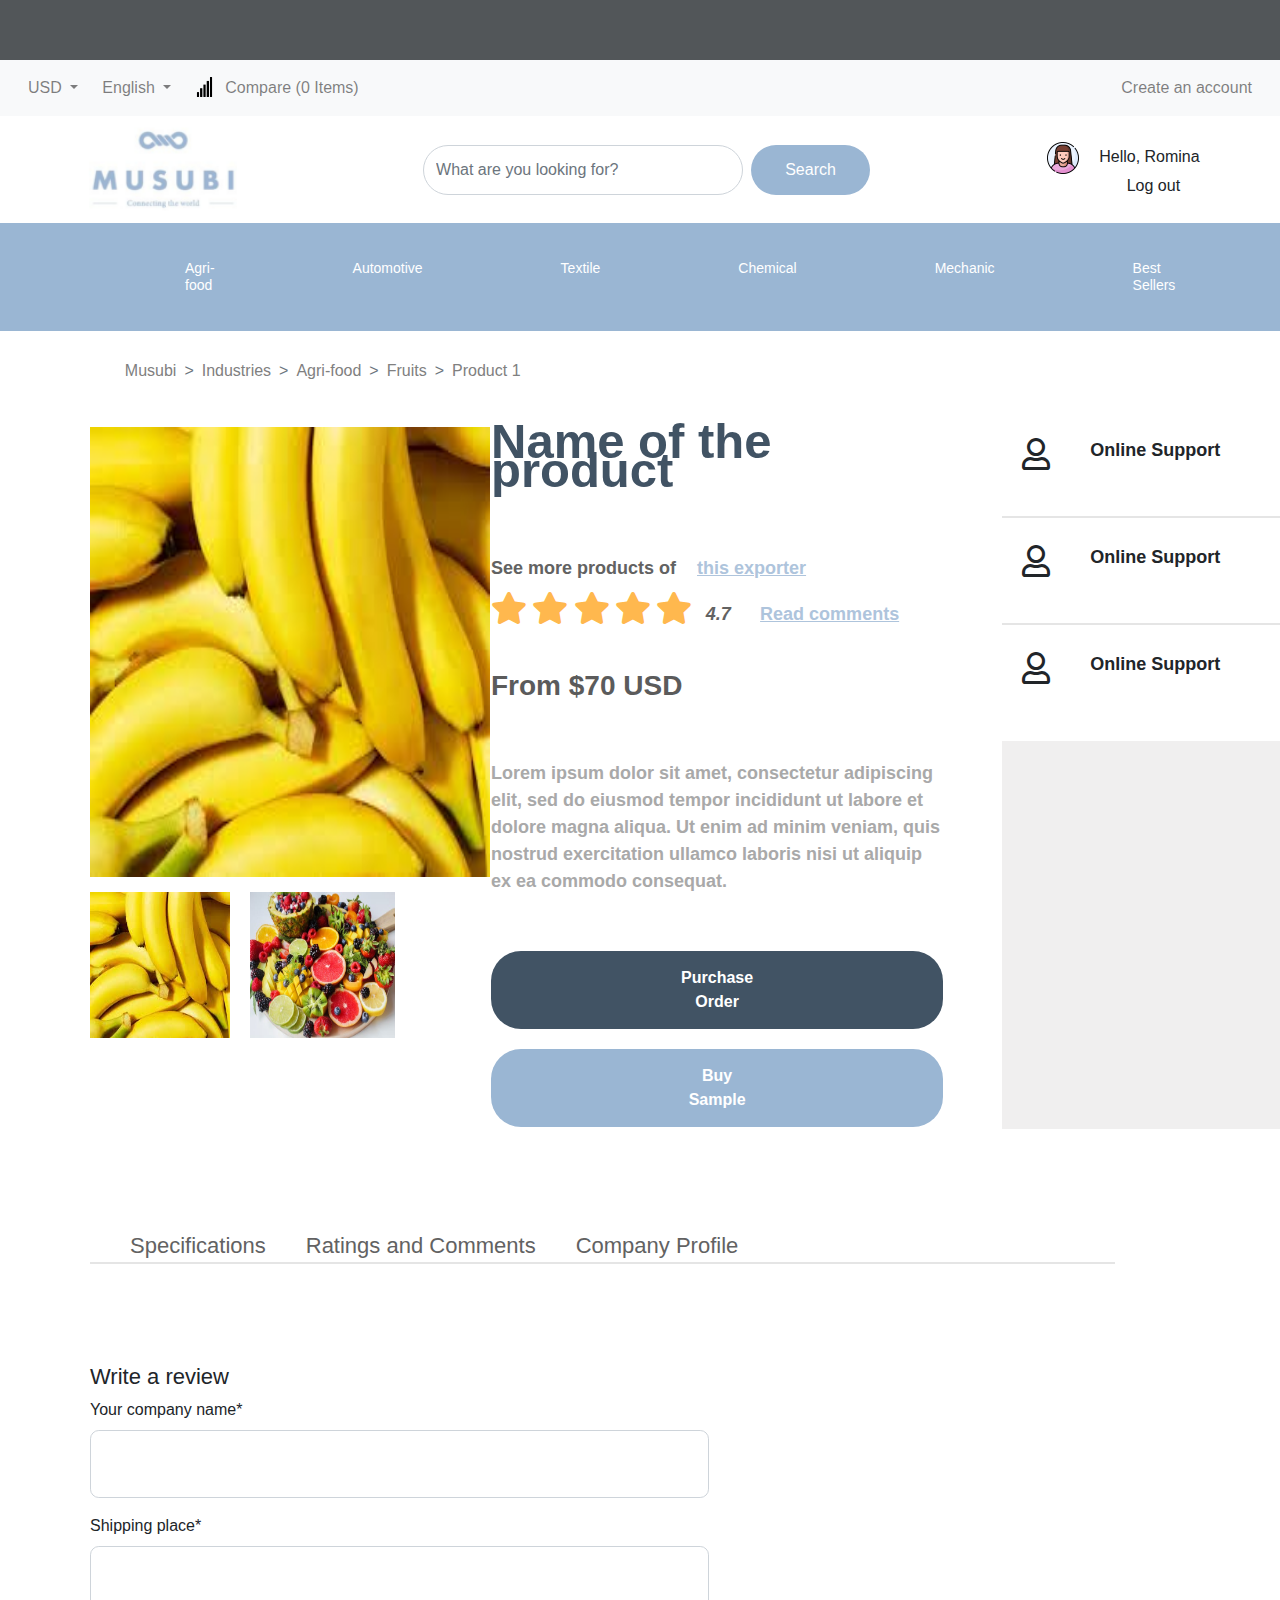
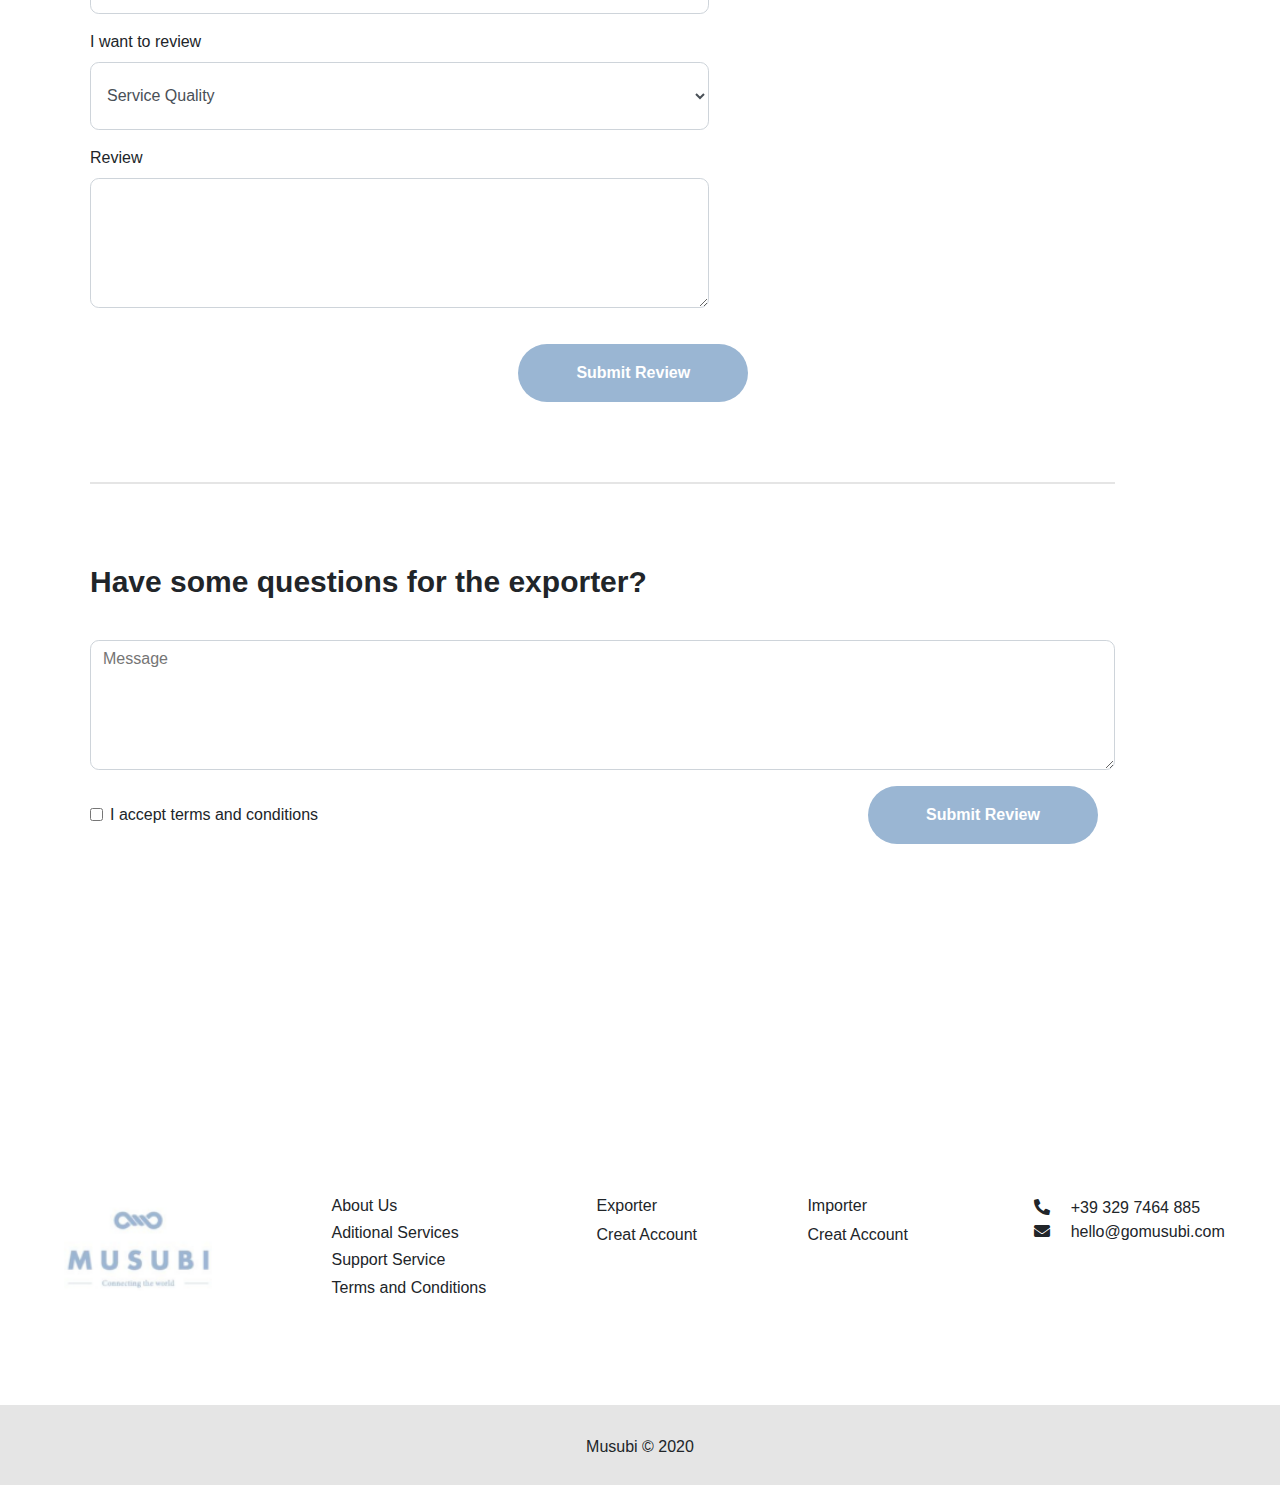
==== product.html @ c8e229cc "first" ====
<!DOCTYPE html>
<html lang="en">

<head>
    <meta charset="UTF-8">
    <meta name="viewport" content="width=device-width, initial-scale=1.0">
    <title>Document</title>
    <!-- Font awesome CDN -->
    <link rel="stylesheet" href="https://use.fontawesome.com/releases/v5.15.1/css/all.css"
        integrity="sha384-vp86vTRFVJgpjF9jiIGPEEqYqlDwgyBgEF109VFjmqGmIY/Y4HV4d3Gp2irVfcrp" crossorigin="anonymous">

    <!-- CSS only -->
    <link rel="stylesheet" href="https://stackpath.bootstrapcdn.com/bootstrap/4.5.2/css/bootstrap.min.css"
        integrity="sha384-JcKb8q3iqJ61gNV9KGb8thSsNjpSL0n8PARn9HuZOnIxN0hoP+VmmDGMN5t9UJ0Z" crossorigin="anonymous">
    <link rel="stylesheet" href="https://cdnjs.cloudflare.com/ajax/libs/font-awesome/5.11.2/css/all.min.css">
    <link rel="stylesheet" href="styleP.css">
</head>

<body>
    <!-- header starts -->
    <header>
        <div class="top"></div>
        <nav class="topbar-2 navbar navbar-expand-lg navbar-light bg-light ">
            <ul class="tobar-2-nav navbar-nav mr-auto">
                <li class="nav-item dropdown">
                    <a class="nav-link dropdown-toggle " href="#" id="navbarDropdown" role="button"
                        data-toggle="dropdown" aria-haspopup="true" aria-expanded="false">
                        USD
                    </a>
                    <div class="dropdown-menu" aria-labelledby="navbarDropdown">
                        <a class="dropdown-item" href="#">Action</a>
                        <a class="dropdown-item" href="#">Another action</a>
                        <div class="dropdown-divider"></div>
                        <a class="dropdown-item" href="#">Something else here</a>
                    </div>
                </li>

                <li class="nav-item dropdown">
                    <a class="nav-link dropdown-toggle" href="#" id="navbarDropdown" role="button"
                        data-toggle="dropdown" aria-haspopup="true" aria-expanded="false">
                        English
                    </a>
                    <div class="dropdown-menu" aria-labelledby="navbarDropdown">
                        <a class="dropdown-item" href="#">Action</a>
                        <a class="dropdown-item" href="#">Another action</a>
                        <div class="dropdown-divider"></div>
                        <a class="dropdown-item" href="#">Something else here</a>
                    </div>
                </li>
                <li class="nav-item bar-ty">
                    <div>
                        <img src="icons/bar-chart.png" class="bar-chart-icon" alt="">
                    </div>
                    <div>
                        <a class="nav-link cmp-link" href="#">Compare (0 Items)</a>
                    </div>
                </li>
            </ul>
            <div class="nav-account-link">

                <ul class="navbar-nav">
                    <li class="nav-item">
                        <a class="nav-link " href="#">Create an account</a>
                    </li>
                </ul>

            </div>
        </nav>

        <section class="section-topbar-3">
            <div class="brand-logo">
                <img src="images/logo1.PNG" alt="">
            </div>
            <div>
                <nav class="navbar navbar-light ">
                    <form class="form-inline">
                        <input class="form-control mr-sm-2 rounded-pill search-input" type="search"
                            placeholder="What are you looking for?" aria-label="Search">
                        <button class=" rounded-pill search-btn" type="submit">Search</button>
                    </form>
                </nav>
            </div>
            <div class="user-profile">
                <img class="profile-img" src="images/profile.png" alt="">
                <span class="hello-span">Hello, Romina</span>
                <br>
                <span class="log-out-span">Log out</span>
            </div>
        </section>


        <div class="container-fluid topbar-4 text-white font-weight-bolder ">

            <nav class="navbar navbar-light navbar-expand-lg ">
                <button class="navbar-toggler" type="button" data-toggle="collapse"
                    data-target="#navbarSupportedContent" aria-controls="navbarSupportedContent" aria-expanded="false"
                    aria-label="Toggle navigation">
                    <span class="navbar-toggler-icon"></span>
                </button>

                <div class="collapse navbar-collapse" id="navbarSupportedContent">
                    <ul class="navbar-nav m-auto topbar-4-pd">
                        <li class="nav-item">
                            <h1 class="nav-link">Agri-food </h1>
                        </li>
                        <li class="nav-item">
                            <h1 class="nav-link">Automotive </h1>
                        </li>
                        <li class="nav-item">
                            <h1 class="nav-link">Textile </h1>
                        </li>
                        <li class="nav-item">
                            <h1 class="nav-link">Chemical </h1>
                        </li>
                        <li class="nav-item">
                            <h1 class="nav-link">Mechanic </h1>
                        </li>
                        <li class="nav-item">
                            <h1 class="nav-link">Best Sellers </h1>
                        </li>
                    </ul>
                </div>
            </nav>

        </div>
    </header>


    <section class="breadcrumbs-data">
        <nav aria-label="breadcrumb">
            <ol class="breadcrumb">
                <li class="breadcrumb-item"><a href="#">Musubi</a></li>
                <li class="breadcrumb-item"><a href="#">Industries</a></li>
                <li class="breadcrumb-item"><a href="#">Agri-food</a></li>
                <li class="breadcrumb-item"><a href="#">Fruits</a></li>
                <li class="breadcrumb-item"><a href="#">Product 1</a></li>

                <!-- <li class="breadcrumb-item active" aria-current="page"> Product 1</li> -->
            </ol>
        </nav>
    </section>

    <section class="product-data">
        <div class="product-img-box">
            <div class="product-img">
                <img src="images/fruits-banana.jpg" alt="">
            </div>
            <div class="product-img-list">
                <div id="product-img-1">
                    <img src="images/fruits-banana.jpg" alt="">
                </div>
                <div id="product-img-2">
                    <img src="images/fruits-pic.jpeg" alt="">
                </div>
            </div>
        </div>
        <div class="product-details">
            <div class="prd-details-heading">
                <h1>Name of the product</h1>
            </div>
            <div class="prd-details-para-1">
                <p>See more products of <span>this exporter</span></p>
            </div>
            <div class="stars-icons">
                <i class="fas fa-star"></i>
                <i class="fas fa-star"></i>
                <i class="fas fa-star"></i>
                <i class="fas fa-star"></i>
                <i class="fas fa-star fa-star-light"></i>
                <span class="ml-2 star-num">4.7</span>
                <span class="ml-4 read-cmnts-txt">Read comments</span>
            </div>
            <div class="prd-details-heading-2">
                <div>
                    <h1>From $70 USD
                    </h1>
                </div>
                <div class="prd-details-para-2">
                    <p>Lorem ipsum dolor sit amet, consectetur adipiscing elit, sed do
                        eiusmod tempor incididunt ut labore et dolore magna aliqua.
                        Ut enim ad minim veniam, quis nostrud exercitation ullamco
                        laboris nisi ut aliquip ex ea commodo consequat.</p>
                </div>
            </div>
            <div class="prd-details-button">
                <button class="prd-button-1">Purchase Order</button>
                <button class="prd-button-2">Buy Sample</button>
            </div>
        </div>
        <div class="prodouct-contact">
            <div class="pd-contact-items">
                <div>
                    <i class="far fa-user"></i>
                </div>
                <div>
                    <h1>Online Support
                    </h1>
                </div>

            </div>
            <hr>

            <div class="pd-contact-items">
                <div>
                    <i class="far fa-user"></i>
                </div>
                <div>
                    <h1>Online Support
                    </h1>
                </div>

            </div>
            <hr>

            <div class="pd-contact-items">
                <div>
                    <i class="far fa-user"></i>
                </div>
                <div>
                    <h1>Online Support
                    </h1>
                </div>
            </div>
            <div class="blank-div">

            </div>
        </div>
    </section>

    <section class="product-info-section">

        <p class="pd-info-items">
            <a class="btn-rating" data-toggle="collapse" href="#multiCollapseExample2" role="button"
                aria-expanded="false" aria-controls="multiCollapseExample1">Specifications</a>
            <a class="btn-rating" data-toggle="collapse" href="#multiCollapseExample1" role="button"
                aria-expanded="false" aria-controls="multiCollapseExample1">Ratings and Comments</a>
            <a class="btn-rating" data-toggle="collapse" href="#multiCollapseExample3" role="button"
                aria-expanded="false" aria-controls="multiCollapseExample3">Company Profile</a>
            <hr>
        </p>

        <div class="collapse multi-collapse" id="multiCollapseExample1">

            <div class="card card-body ratings-card">
                <div class="pd-info-data">
                    <div class="pd-info-box-1">
                        <div class="rating-div-items">
                            <p>4.7</p>
                            <div class="stars-icons-pd">
                                <i class="fas fa-star"></i>
                                <i class="fas fa-star"></i>
                                <i class="fas fa-star"></i>
                                <i class="fas fa-star"></i>
                                <i class="fas fa-star fa-star-light"></i>
                            </div>
                            <span>254 Ratings</span>
                        </div>
                        <div class="pd-info-progress">
                            <div class="progress-card">
                                <div class="pg-1 pr-4">
                                    <span>5</span>
                                </div>
                                <div class="progress">
                                    <div class="progress-bar" role="progressbar" style="width: 90%" aria-valuenow="25"
                                        aria-valuemin="0" aria-valuemax="100"></div>
                                </div>
                                <div class="pg-1 pl-4">
                                    <span>90%</span>
                                </div>
                            </div>
                            <div class="progress-card">
                                <div class="pg-1 pr-4">
                                    <span>4</span>
                                </div>
                                <div class="progress">
                                    <div class="progress-bar" role="progressbar" style="width: 8%" aria-valuenow="25"
                                        aria-valuemin="0" aria-valuemax="100"></div>
                                </div>
                                <div class="pg-1 pl-4">
                                    <span>8%</span>
                                </div>
                            </div>
                            <div class="progress-card">
                                <div class="pg-1 pr-4">
                                    <span>3</span>
                                </div>
                                <div class="progress">
                                    <div class="progress-bar" role="progressbar" style="width: 1%" aria-valuenow="25"
                                        aria-valuemin="0" aria-valuemax="100"></div>
                                </div>
                                <div class="pg-1 pl-4">
                                    <span>1%</span>
                                </div>
                            </div>
                            <div class="progress-card">
                                <div class="pg-1 pr-4">
                                    <span>2</span>
                                </div>
                                <div class="progress">
                                    <div class="progress-bar" role="progressbar" style="width:0%" aria-valuenow="25"
                                        aria-valuemin="0" aria-valuemax="100"></div>
                                </div>
                                <div class="pg-1 pl-4">
                                    <span>0%</span>
                                </div>
                            </div>

                            <div class="progress-card">
                                <div class="pg-1 pr-4">
                                    <span>1</span>
                                </div>
                                <div class="progress">
                                    <div class="progress-bar" role="progressbar" style="width: 1%" aria-valuenow="25"
                                        aria-valuemin="0" aria-valuemax="100"></div>
                                </div>
                                <div class="pg-1 pl-4">
                                    <span>1%</span>
                                </div>
                            </div>
                        </div>
                    </div>
                    <div class="pd-info-box-2">
                        <div class="pd-box2-main-items">

                            <hr>
                            <div class="pd-info-box-main">
                                <div class="pd-box2-1">
                                    <h6>Company Name</h6>

                                    <span>Shipping Place</span>
                                </div>
                                <div class="pd-box2-2">
                                    <div class="pd-box2-items">
                                        <div class="pd-star-icons">
                                            <img src="icons/stars.png" alt="">
                                        </div>
                                        <div class="pd-box2-date">
                                            <span>Date / Date / Date
                                            </span>
                                        </div>
                                    </div>
                                    <div class="pd-box2-para">
                                        <p>Lorem ipsum dolor sit amet, consectetur adipiscing elit, sed do eiusmod
                                            tempor
                                            incididunt ut labore et dolore magna aliqua.
                                            Ut enim ad minim veniam, quis nostrud exercitation ullamco laboris nisi ut
                                            aliquip ex ea commodo consequat.
                                        </p>
                                    </div>
                                </div>
                            </div>
                        </div>
                        <div class="pd-box2-main-items">

                            <hr>
                            <div class="pd-info-box-main">
                                <div class="pd-box2-1">
                                    <h6>Company Name</h6>

                                    <span>Shipping Place</span>
                                </div>
                                <div class="pd-box2-2">
                                    <div class="pd-box2-items">
                                        <div class="pd-star-icons">
                                            <img src="icons/stars.png" alt="">
                                        </div>
                                        <div class="pd-box2-date">
                                            <span>Date / Date / Date
                                            </span>
                                        </div>
                                    </div>
                                    <div class="pd-box2-para">
                                        <p>Lorem ipsum dolor sit amet, consectetur adipiscing elit, sed do eiusmod
                                            tempor
                                            incididunt ut labore et dolore magna aliqua.
                                            Ut enim ad minim veniam, quis nostrud exercitation ullamco laboris nisi ut
                                            aliquip ex ea commodo consequat.
                                        </p>
                                    </div>
                                </div>
                            </div>
                        </div>


                    </div>
                    <a class="comment-btn">More comments</a>
                </div>
            </div>
        </div>

    </section>

    <section class="review-section">
        <h6>Write a review
        </h6>
        <form>

            <div class="form-group">
                <label for="exampleFormControlInput1">Your company name*</label>
                <input type="email" class=" review-input" id="exampleFormControlInput1">
            </div>
            <div class="form-group">
                <label for="exampleFormControlInput1">Shipping place*</label>
                <input type="email" class=" review-input" id="exampleFormControlInput1">
            </div>
            <div class="form-group">
                <label for="exampleFormControlSelect1">I want to review</label>
                <select class=" review-input" id="exampleFormControlSelect1">
                    <option>Service Quality
                    </option>


                </select>
            </div>
            <div class="form-group ">
                <label for="exampleFormControlTextarea1">Review</label>
                <textarea class=" review-textarea" id="exampleFormControlTextarea1" rows="3"></textarea>
            </div>
        </form>

        <button class="review-btn ">Submit Review</button>

        <hr>
    </section>

    <section class="message-section">
        <div class="msg-heading">
            <h1>Have some questions for the exporter?
            </h1>
        </div>
        <div class="msg-txt-area">
            <form>
                <div class="form-group ">
                    <textarea class=" msg-textarea" id="exampleFormControlTextarea1" placeholder="Message"
                        rows="3"></textarea>
                </div>
            </form>
        </div>
        <div class="msg-accept-area">

            <div class="form-check">
                <input class="form-check-input" type="checkbox" value="" id="defaultCheck1">
                <label class="form-check-label" for="defaultCheck1">
                    I accept terms and conditions
                </label>
            </div>
            <div>
                <button class="msg-btn">Submit Review</button>
            </div>


        </div>
    </section>

    <footer>
        <div class="footer-main">
            <div class="brand-logo">
                <img src="images/logo1.PNG" alt="">
            </div>
            <div class="footer-details">
                <h6>About Us</h6>
                <h6>Aditional Services</h6>
                <h6>Support Service</h6>
                <h6>Terms and Conditions
                </h6>
            </div>
            <div class="ft-txt">
                <h6>Exporter</h6>
                <span>Creat Account
                </span>
            </div>
            <div class="ft-txt">
                <h6>Importer</h6>
                <span>Creat Account
                </span>
            </div>
            <div class="footer-contact">
                <div class="ft-contact-items">
                    <i class="fas fa-phone-alt"></i>
                    <span>+39 329 7464 885</span>
                </div>
                <div class="ft-contact-items">
                    <i class="fas fa-envelope"></i>
                    <span>hello@gomusubi.com</span>
                </div>
            </div>
        </div>
        <div class="footer-end">
            <h6>Musubi © 2020</h6>
        </div>
    </footer>

    <script src="https://code.jquery.com/jquery-3.5.1.slim.min.js"
        integrity="sha384-DfXdz2htPH0lsSSs5nCTpuj/zy4C+OGpamoFVy38MVBnE+IbbVYUew+OrCXaRkfj" crossorigin="anonymous">
    </script>
    <script src="https://cdn.jsdelivr.net/npm/popper.js@1.16.1/dist/umd/popper.min.js"
        integrity="sha384-9/reFTGAW83EW2RDu2S0VKaIzap3H66lZH81PoYlFhbGU+6BZp6G7niu735Sk7lN" crossorigin="anonymous">
    </script>
    <script src="https://stackpath.bootstrapcdn.com/bootstrap/4.5.2/js/bootstrap.min.js"
        integrity="sha384-B4gt1jrGC7Jh4AgTPSdUtOBvfO8shuf57BaghqFfPlYxofvL8/KUEfYiJOMMV+rV" crossorigin="anonymous">
    </script>
</body>

<script src="main.js"></script>

</html>
---- styleP.css ----
* {
    margin: 0;
    padding: 0;
    box-sizing: border-box;
}

.top {
    background-color: rgb(82, 86, 89);
    width: 100%;
    height: 60px;
}

.navbar-toggler-icon {
    display: inline-block;
    width: 28px !important;
    height: 24px !important;
}

.topbar-2 {
    display: flex;
    justify-content: space-between;
}

.topbar-4-pd h1 {
    font-size: 15px;
}

.nav-item h1 {
    margin: 0 61px !important;
    font-size: 14px !important;
}

.bar-ty {
    display: flex;
}

.bar-ty a {
    margin-left: 0px;
}

.bar-chart-icon {
    width: 20px;
    height: 20px;
    padding-left: 2.2px !important;
    margin-top: 9px;
    margin-left: 10px;
}

.section-topbar-3 {
    display: flex;
    align-items: center;
    flex-wrap: wrap;
    justify-content: space-around;
}

.brand-logo img {
    width: 166px;
    height: 107px;
    object-fit: contain;
}

.search-input {
    width: 320px !important;
    height: 50px;
}

.log-out-span {
    margin-left: 80px;
}

.topbar-3 {
    padding-left: 50px;
    padding-right: 20px;
}

.topbar-4 {
    background-color: #9AB6D3;
    padding: 20px;
}

.form-inline {
    flex-flow: nowrap;
}

.search-btn {
    background-color: #9AB6D3;
    color: white;
    height: 50px;
    width: 119px;
    border: none;
}

.navbar-light {
    color: white !important;
}

.nav-item h1 {
    color: white !important;
}

.nav-link {
    margin: 0 50px;
}

.topbar-4-pd {
    padding: 1px 0px 1px 80px;
}

.topbar-4-pd h1 {
    font-size: 22px;
}

.breadcrumbs-data {
    width: 100%;
}

.breadcrumb {
    background-color: white;
    padding: 1.75rem 7.8rem;
    height: 80px;
}

.breadcrumb-item+.breadcrumb-item::before {
    content: ">"
}

.breadcrumb-item a {
    color: gray;
}

.product-data {
    display: flex;
    flex-wrap: wrap;
    margin-bottom: 100px;
    margin-left: 90px;
}

.product-img img {
    width: 400px;
    height: 450px;
}

.product-img-box {
    display: flex;
    flex-direction: column;
    width: 30%;
}

.product-img-list {
    display: flex;
    margin-top: 15px;
}

#product-img-1 img {
    height: 146px;
    width: 140px;
}

#product-img-2 img {
    height: 146px;
    width: 145px;
    margin-left: 20px;
}

.product-details {
    width: 35%;
}

.prd-details-para-1 p {
    color: #626262;
    font-size: 18px;
    font-weight: bold;
    margin-bottom: 10px;
}

.prd-details-para-1 span {
    text-decoration: underline;
    color: #AEC4DC;
}

.prd-details-heading h1 {
    color: #415364;
    font-size: 49px;
    font-weight: bold;
    line-height: 0.6;
    margin-bottom: 70px;
}

.stars-icons {
    font-size: 1.2rem !important;
    margin-bottom: 40px;
}

.stars-icons .read-cmnts-txt {
    font-size: 18px;
    font-weight: bold;
    text-decoration: underline;
    color: #AEC4DC;
}

.fa-star {
    color: #FFB84E;
    font-size: 2rem;
}

.star-num {
    color: #626262;
    font-size: 18px;
    font-style: italic;
    font-weight: bold;
}

.prd-details-heading-2 {
    display: flex;
    flex-direction: column;
}

.prd-details-heading-2 h1 {
    font-size: 28px;
    font-weight: bold;
    color: #5B5B5B;
    margin-bottom: 57px;
}

.prd-details-para-2 {
    margin-bottom: 40px;
}

.prd-details-para-2 p {
    color: #A9A9A9;
    font-size: 18px;
    font-weight: 600;
}

.prd-details-button {
    display: flex;
    flex-direction: column;
    flex-wrap: wrap;
}

.prd-button-1 {
    padding: 15px 190px;
    border-radius: 30px;
    background-color: #415364;
    color: white;
    border: none;
    font-weight: bold;
}

.prd-button-2 {
    padding: 15px 190px;
    border-radius: 30px;
    background-color: #9AB6D3;
    color: white;
    border: none;
    font-weight: bold;
    margin-top: 20px;
}

.prodouct-contact {
    width: 20%;
    display: flex;
    flex-direction: column;
    flex-wrap: wrap;
    margin-left: 59px;
}

.pd-contact-items {
    display: flex;
    align-items: center;
    padding-left: 20px;
    height: 57px;
}

.pd-contact-items .fa-user {
    font-size: 2rem;
}

.pd-contact-items h1 {
    font-size: 18px;
    font-weight: bold;
    padding-left: 40px;
}

hr {
    width: 290px;
    margin-top: 2rem;
    margin-bottom: 1rem;
    border-top: 2px solid rgba(0, 0, 0, .1);
}

.blank-div {
    width: 278px;
    height: 388px;
    background-color: #F0EFEF;
    margin-top: 43px;
}

.product-info-section {
    margin-left: 90px;
    margin-bottom: 100px;
}

.product-info-section hr {
    margin-top: -1rem;
    width: 1025px !important;
}

.pd-info-items {
    display: flex;
}

.pd-info-items a {
    margin-left: 40px;
    color: #626262;
}

.pd-info-items a:hover {
    font-weight: bold;
}

.btn-rating {
    border: none;
    font-size: 22px;
    transition: 0.2s;
}

.btn-rating:hover {
    border-bottom: 3px solid black;
    text-decoration: none;
}

.ratings-card {
    width: 100%;
    border: none;
    display: flex !important;
}

.pd-info-data {
    display: flex;
    flex-direction: column;
}

.rating-div-items {
    margin-top: 0px;
    width: 23%;
    font-weight: 600;
    font-size: 22px;
}

.rating-div-items p {
    font-size: 52px;
    font-weight: bold;
    font-style: italic;
}

.rating-div-items .stars-icons-pd {
    font-size: 22px;
    letter-spacing: 5px;
    margin-bottom: 1rem;
}

.pd-info-box-1 {
    display: flex;
}

.pd-info-progress {
    display: flex;
    flex-direction: column;
}

.progress {
    width: 600px;
}

.progress-card {
    display: flex;
    margin-top: 20px;
}

.pg-1 {
    line-height: 15px;
}

.pd-info-box-2 {
    margin-top: 40px;
}

.pd-info-box-2 hr {
    width: 1025px !important;
    margin-top: 40px;
}

.pd-info-box-main {
    display: flex;
    margin-top: 54px;
}

.pd-star-icons img {
    width: 90px;
}

.pd-box2-1 {
    width: 25%
}

.pd-box2-1 h6 {
    font-size: 22px;
    font-weight: bold;
}

.pd-box2-1 span {
    font-size: 14px;
    font-weight: bold;
}

.pd-box2-items {
    display: flex;
}

.pd-star-icons img {
    width: 119px;
    line-height: 1px;
}

.pd-box2-date {
    padding-left: 473px;
}

.pd-box2-date span {
    font-size: 14px;
    font-weight: bold;
}

.pd-box2-main-items {
    display: flex;
    flex-direction: column;
}

.pd-box2-2 {
    padding-left: 50px;
}

.pd-box2-para {
    margin-top: 60px;
}

.pd-box2-para p {
    width: 67%;
}

.comment-btn {
    padding-left: 36%;
    border: none;
    text-decoration: underline;
    color: #AEC4DC;
}

.comment-btn:hover {
    cursor: pointer;
    color: #AEC4DC;
}

.review-section {
    margin-left: 90px;
}

.review-section h6 {
    font-size: 22px;
}

.review-input {
    display: block;
    width: 52% !important;
    height: 68px !important;
    padding: 0.375rem .75rem;
    font-size: 1rem;
    font-weight: 400;
    line-height: 1.5;
    color: #495057;
    background-color: #fff;
    background-clip: padding-box;
    border: 1px solid #ced4da;
    border-radius: 0.55rem;
}

.review-textarea {
    display: block;
    width: 52% !important;
    height: 130px !important;
    padding: 0.375rem .75rem;
    font-size: 1rem;
    font-weight: 400;
    line-height: 1.5;
    color: #495057;
    background-color: #fff;
    background-clip: padding-box;
    border: 1px solid #ced4da;
    border-radius: 0.55rem;
    outline: none !important;
}

.review-btn {
    padding: 17px 58px;
    border-radius: 30px;
    background-color: #9AB6D3;
    color: white;
    border: none;
    font-weight: bold;
    margin-top: 20px;
    margin-left: 36%;
}

.review-section hr {
    width: 1025px !important;
    margin-top: 80px;
}

.message-section {
    display: flex;
    flex-direction: column;
    margin-left: 90px;
    margin-top: 80px;
}

.msg-heading h1 {
    font-size: 30px;
    font-weight: bold;
    margin-bottom: 40px;
}

.msg-accept-area {
    display: flex;
    align-items: center;
    flex-wrap: wrap;
}

.msg-textarea {
    display: block;
    width: 1025px;
    height: 130px !important;
    padding: 0.375rem .75rem;
    font-size: 1rem;
    font-weight: 400;
    line-height: 1.5;
    color: #495057;
    background-color: #fff;
    background-clip: padding-box;
    border: 1px solid #ced4da;
    border-radius: 0.55rem;
    outline: none !important;
}

.msg-btn {
    padding: 17px 58px;
    border-radius: 30px;
    background-color: #9AB6D3;
    color: white;
    border: none;
    font-weight: bold;
    margin-left: 550px;
}

footer {
    margin-top: 22rem;
}

.footer-main {
    display: flex;
    justify-content: space-around;
}

.footer-details h6 {
    flex-direction: column;
}

.ft-txt span {
    flex-direction: column;
    margin-left: 0;
}

.footer-contact {
    display: flex;
    flex-direction: column;
}

.footer-contact i, span {
    margin-left: 16px;
}

.footer-end {
    margin-top: 100px;
    background-color: #E5E5E5;
    width: 100%;
    height: 80px;
}

.footer-end h6 {
    text-align: center;
    padding-top: 32px;
}

@media (max-width: 1366px) {
    .nav-link {
        margin: 0 4px !important;
    }
    .topbar-4-pd h1 {
        font-size: 30px;
    }
    .product-details {
        width: 38%;
        margin-left: 44px;
    }
    .prd-button-1 {
        padding: 15px 181px;
    }
}

@media (max-width:1200px) {
    .nav-item h1 {
        margin: 0 48px !important;
        font-size: 14px !important;
    }
}

@media (max-width: 1024px) {
    .navbar-light .navbar-nav .nav-link {
        color: rgba(0, 0, 0, .5);
        margin: 0 15px;
    }
    .product-details {
        width: 34%;
        margin-left: 1px;
    }
    .blank-div {
        width: 278px;
        height: 388px;
        background-color: #F0EFEF;
        margin-top: 43px;
        margin-left: 10px;
    }
    .nav-item h1{
        margin: 0 35px !important;
        font-size: 14px !important;
    }
    .brand-logo img {
        margin-left: -33px;
    }
    .tobar-2-nav {
        flex-direction: row;
    }
    .bar-chart-icon {
        margin-right: 5px;
    }
    .topbar-4-pd {
        padding: 0px 0px 1px 0px;
    }
    .topbar-4-pd h1 {
        font-size: 14px;
    }
    .topbar-4-pd .nav-link {
        flex-direction: column;
        margin: 0;
        margin-left: 66px;
    }
    .product-img img {
        width: 259px;
        height: 411px;
    }
    .prd-details-heading h1 {
        font-size: 33px;
        line-height: 1;
        margin-bottom: 40px;
    }
    .prodouct-contact {
        width: 20%;
        display: flex;
        flex-direction: column;
        flex-wrap: wrap;
        margin-left: 23px;
    }
    #product-img-1 img {
        height: 103px;
        width: 119px;
    }
    #product-img-2 img {
        height: 103px;
        width: 119px;
    }
    .prd-details-para-2 p {
        margin-top: -31px !important;
    }
    .prd-details-button {
        margin-top: -28px;
    }
    .prd-button-1 {
        padding: 0;
        border-radius: 30px;
        background-color: #415364;
        color: white;
        border: none;
        font-weight: bold;
        width: 340px;
        height: 62px;
    }
    .prd-button-2 {
        padding: 0;
        border-radius: 30px;
        background-color: #9AB6D3;
        color: white;
        border: none;
        font-weight: bold;
        margin-top: 20px;
        width: 340px;
        height: 62px;
    }
    .product-info-section hr {
        margin-top: 1rem;
        width: 903px !important;
    }
    .review-section hr {
        width: 903px !important;
        margin-top: 80px;
    }
    .msg-textarea {
        display: block;
        width: 903px;
        height: 130px !important;
    }
}

@media (max-width: 768px) {
    .navbar-light .navbar-nav .nav-link {
        color: rgba(0, 0, 0, .5);
        margin: 0 9px;
    }
    .brand-logo img {
        margin-left: -13px;
    }
    .brand-logo img {
        width: 102px;
        height: 107px;
        object-fit: contain
    }
    .product-data {
        flex-direction: column;
    }
    .prd-details-heading h1 {
        margin-top: 30px;
        font-size: 24px;
        line-height: 1;
        margin-bottom: 25px;
    }
    .nav-item h1{
        margin: 0 320px !important;
        font-size: 14px !important;
    }
    .prd-details-para-1 p {
        font-size: 13px;
        margin-bottom: 10px;
    }
    .stars-icons {
        font-size: 2px !important;
        margin-bottom: 40px;
    }
    .stars-icons .read-cmnts-txt {
        font-size: 13px;
        margin-top: 20px;
    }
    .ml-4, .mx-4 {
        margin-left: 0 !important;
    }
    .prd-details-para-2 p {
        font-size: 14px;
    }
    .prd-button-1 {
        width: 270px;
        height: 60px;
    }
    .prd-button-2 {
        width: 270px;
        height: 60px;
    }
    .pd-contact-items h1 {
        font-size: 14px;
    }
    .pd-contact-items .fa-user {
        font-size: 1.4rem;
    }
    .prodouct-contact {
        margin-top: 22px;
    }
    .product-info-section hr {
        margin-top: -17px !important;
        width: 633px !important;
    }
    .blank-div {
        width: 264px;
        height: 317px;
        background-color: #F0EFEF;
        margin-top: 43px;
    }
    .btn-rating {
        border: none;
        font-size: 14px;
        transition: 0.2s;
    }
    .product-info-section hr {
        margin-top: 1rem;
        width: 633px !important;
    }
    .progress {
        width: 298px;
    }
    .fa-star {
        color: #FFB84E;
        font-size: 13px;
    }
    .rating-div-items p {
        font-size: 39px;
    }
    .pd-box2-date {
        padding-left: 211px;
    }
    .footer-contact i, span {
        margin-left: 0px;
    }
    .review-section hr {
        width: 633px !important;
    }
    .msg-textarea {
        width: 638px;
    }
    .msg-heading h1 {
        font-size: 24px;
    }
    .msg-btn {
        padding: 17px 41px;
        border-radius: 30px;
        background-color: #9AB6D3;
        color: white;
        border: none;
        font-weight: bold;
        margin-left: 202px;
    }
}

@media (max-width: 576px) {
    .tobar-2-nav {
        flex-direction: row;
    }
    .navbar-light .navbar-nav .nav-link {
        color: rgba(0, 0, 0, .5);
        margin: 0 13px;
    }
    .nav-item h1{
        margin: 0 170px !important;
        font-size: 7px !important;
    }
    .brand-logo img {
        width: 95px;
        height: 85px;
        object-fit: contain;
        margin-left: 10px;
    }
    .search-input {
        width: 174px !important;
        height: 42px !important;
        font-size: 10px;
    }
    .search-btn {
        padding: 5px 19px !important;
        height: 42px;
        width: 81px;
    }
    .profile-img {
        width: 22px;
        height: 22px;
    }
    .topbar-2 {
        flex-wrap: nowrap;
        font-size: 10px;
    }
    .bar-chart-icon {
        margin-right: -2px !important;
        width: 19px;
        height: 12px;
    }
    .user-profile {
        /* margin-right: 20px; */
    }
    .hello-span {
        font-size: 12px;
    }
    .log-out-span {
        font-size: 12px;
        margin-left: 60px;
    }
    .breadcrumb {
        background-color: white;
        padding: 1.75rem 2.8rem;
        height: 80px;
    }
    .breadcrumb-item+.breadcrumb-item::before {
        display: inline-block;
        padding-right: 22px;
        color: #6c757d;
        content: ">";
    }
    .product-data {
        flex-direction: column;
    }
    .product-details {
        width: 100%;
    }
    .product-img img {
        width: 357px;
        height: 382px;
        object-fit: contain;
    }
    #product-img-1 img {
        height: 117px;
        width: 116px;
    }
    #product-img-2 img {
        height: 117px;
        width: 116px;
    }
    .prd-details-heading h1 {
        color: #415364;
        font-size: 30px;
        font-weight: bold;
        line-height: 1.2;
        margin-bottom: 70px;
        margin-top: 20px;
    }
    .prd-details-para-2 p {
        color: #A9A9A9;
        font-size: 18px;
        font-weight: 600;
        width: 84%;
    }
    .prd-button-1 {
        padding: 0;
        border-radius: 30px;
        background-color: #415364;
        color: white;
        border: none;
        font-weight: bold;
        width: 70%;
        height: 61px;
    }
    .prd-button-2 {
        padding: 0;
        border-radius: 30px;
        background-color: #9AB6D3;
        color: white;
        border: none;
        font-weight: bold;
        margin-top: 20px;
        width: 70%;
        height: 61px;
        margin-bottom: 30px;
    }
    .prodouct-contact {
        margin-left: 10px;
    }
    hr {
        margin-top: 1rem;
    }
    .blank-div {
        width: 263px;
        height: 291px;
    }
    .btn-rating {
        border: none;
        font-size: 14px;
        transition: 0.2s;
    }
    .product-info-section hr {
        margin-top: -1.1rem;
        width: 413px !important;
    }
    .pd-info-box-1 {
        display: flex;
        flex-direction: column;
    }
    .pd-box2-date {
        padding-left: 167px;
    }
    .pd-box2-date span {
        font-size: 14px;
        font-weight: bold;
        margin-left: -97px;
    }
    .rating-div-items .stars-icons-pd {
        display: flex;
    }
    .rating-div-items {
        margin-top: 0px;
        width: 23%;
        font-weight: 600;
        font-size: 22px;
        margin-bottom: 20px;
    }
    .footer-contact i, span {
        margin-left: 0px;
    }
    .pd-box2-para {
        margin-top: 23px;
        margin-bottom: 40px;
    }
    .pd-box2-para p {
        width: 55%;
    }
    .review-input {
        width: 86%;
    }
    .review-textarea {
        width: 86%;
    }
    .review-btn {
        margin-left: 0;
    }
    .review-section hr {
        width: 413px !important;
    }
    .msg-textarea {
        width: 95%;
    }
    .msg-btn {
        padding: 13px 17px;
        border-radius: 30px;
        background-color: #9AB6D3;
        color: white;
        border: none;
        font-weight: bold;
        margin-left: 274px;
    }
    .footer-details h6 {
        flex-direction: column;
        font-size: 11px;
    }
    .ft-txt h6 {
        font-size: 10px;
        font-weight: bold;
    }
    .footer-contact {
        display: flex;
        line-height: 1.3;
        flex-direction: column;
    }
    .footer-contact i, span {
        margin-left: 0px;
        font-size: 10px;
    }
}

@media (max-width: 360px) {
    .topbar-2 {
        font-size: 9px;
    }
    .tobar-2-nav {
        flex-direction: row;
    }
    .user-profile {
        display: flex;
    }
    .nav-item h1{
        margin: 0 130px !important;
        font-size: 8px !important;
    }
    .log-out-span {
        font-size: 12px;
        margin-left: 153px !important;
    }
    .topbar-4 {
        background-color: #9AB6D3;
        padding: 13px;
    }
    .navbar-light .navbar-nav .nav-link {
        color: rgba(0, 0, 0, .5);
        margin: 0 4px;
    }
    .brand-logo img {
        width: 87px;
        height: 84px;
        object-fit: contain;
        margin-left: 10px;
    }
    .search-input {
        width: 156px !important;
        height: 38px !important;
        font-size: 10px;
    }
    .search-btn {
        padding: 5px 19px !important;
        height: 38px;
        width: 78px;
        margin-left: 3px;
    }
    .profile-img {
        width: 22px;
        height: 22px;
    }
    .topbar-2 {
        flex-wrap: nowrap;
        font-size: 10px;
    }
    .bar-chart-icon {
        margin-right: -2px !important;
        width: 19px;
        height: 12px;
    }
    .user-profile {
        /* margin-right: 20px; */
    }
    .hello-span {
        font-size: 12px;
    }
    .log-out-span {
        font-size: 12px;
        margin-left: 60px;
    }
    .breadcrumb {
        background-color: white;
        padding: 1.75rem 2.8rem;
        height: 80px;
    }
    .breadcrumb-item+.breadcrumb-item::before {
        display: inline-block;
        padding-right: 22px;
        color: #6c757d;
        content: ">";
    }
    .product-data {
        flex-direction: column;
        margin-left: 46px;
    }
    .product-details {
        width: 100%;
    }
    .product-img img {
        width: 233px;
        height: 230px;
        object-fit: contain;
    }
    #product-img-1 img {
        height: 80px;
        width: 80px;
    }
    #product-img-2 img {
        height: 80px;
        width: 80px;
    }
    .prd-details-heading h1 {
        color: #415364;
        font-size: 26px;
        font-weight: bold;
        line-height: 1.2;
        margin-bottom: 22px;
        margin-top: 55px;
    }
    .prd-details-para-1 p {
        color: #626262;
        font-size: 14px;
        font-weight: bold;
        margin-left: -4px;
        margin-bottom: 10px;
    }
    .prd-details-para-1 span {
        text-decoration: underline;
        color: #AEC4DC;
        font-size: 18px;
    }
    .stars-icons {
        font-size: 20px !important;
        margin-bottom: 40px;
    }
    .stars-icons .read-cmnts-txt {
        font-size: 14px;
        font-weight: bold;
        text-decoration: underline;
        color: #AEC4DC;
    }
    .prd-button-1 {
        padding: 0;
        border-radius: 30px;
        background-color: #415364;
        color: white;
        border: none;
        font-weight: bold;
        width: 70%;
        height: 61px;
    }
    .prd-button-2 {
        padding: 0;
        border-radius: 30px;
        background-color: #9AB6D3;
        color: white;
        border: none;
        font-weight: bold;
        margin-top: 20px;
        width: 70%;
        height: 61px;
        margin-bottom: 30px;
    }
    .prodouct-contact {
        margin-left: 10px;
    }
    hr {
        width: 260 px;
        margin-top: 1rem;
    }
    .blank-div {
        width: 263px;
        height: 291px;
    }
    .btn-rating {
        border: none;
        font-size: 14px;
        transition: 0.2s;
    }
    .product-info-section {
        margin-left: 17px;
        margin-bottom: 37px;
    }
    .product-info-section hr {
        margin-top: -1.1rem;
        width: 318px !important;
    }
    .review-btn {
        padding: 15px 29px;
        border-radius: 30px;
        background-color: #9AB6D3;
        color: white;
        border: none;
        font-weight: bold;
        margin-top: 20px;
        margin-left: -1%;
    }
    .pd-info-items a {
        margin-left: 15px;
        color: #626262;
        font-size: 11px;
    }
    .pd-info-items a:hover {
        font-size: 10px;
    }
    .pd-info-box-1 {
        display: flex;
        flex-direction: column;
    }
    .pd-box2-1 h6 {
        font-size: 10px;
        font-weight: bold;
    }
    .pd-box2-1 span {
        font-size: 10px;
        font-weight: bold;
        margin-left: 0;
    }
    .pd-star-icons img {
        width: 80px;
        line-height: 1px;
    }
    .pd-box2-para {
        margin-top: 30px !important;
    }
    .pd-box2-para p {
        width: 55%;
        margin-top: 12px;
        font-size: 7px;
        margin-left: -1px;
    }
    .rating-div-items .stars-icons-pd {
        display: flex;
    }
    .rating-div-items {
        margin-top: 0px;
        width: 23%;
        font-weight: 600;
        font-size: 22px;
        margin-bottom: 20px;
    }
    .rating-div-items p {
        font-size: 24px;
        font-weight: bold;
        font-style: italic;
    }
    .pd-info-progress {
        display: flex;
        flex-direction: column;
        width: 263px;
    }
    .pd-box2-date {
        padding-left: 146px;
    }
    .pd-box2-date span {
        font-size: 10px;
        font-weight: bold;
        margin-left: -123px;
    }
    .product-info-section hr {
        margin-top: -1.1rem;
        width: 282px !important;
    }
    .fa-star {
        color: #FFB84E;
        font-size: 14px;
    }
    .footer-contact i, span {
        margin-left: 2px;
        font-size: 12px;
    }
    .pd-box2-para {
        margin-top: -49px;
        margin-bottom: 40px;
    }
    .pd-box2-para p {
        width: 55%;
    }
    .review-section {
        margin-left: 34px;
    }
    .review-input {
        display: block;
        width: 73% !important;
        height: 53px !important;
    }
    .review-textarea {
        width: 91% !important;
        height: 124px !important;
    }
    .review-section hr {
        width: 256px !important;
        margin-top: 55px;
    }
    .message-section {
        margin-left: 33px;
        margin-top: 55px;
    }
    .msg-heading h1 {
        font-size: 20px;
        font-weight: bold;
        margin-bottom: 40px;
    }
    .msg-textarea {
        width: 89%;
    }
    .msg-btn {
        padding: 13px 17px;
        border-radius: 30px;
        background-color: #9AB6D3;
        color: white;
        border: none;
        font-weight: bold;
        margin-top: 14px;
        margin-left: 60px;
    }
    footer {
        margin-top: 13rem;
    }
    .footer-details h6 {
        flex-direction: column;
        font-size: 10px;
        margin-left: 93px;
        padding-right: 15px;
    }
    .footer-main {
        display: flex;
        flex-wrap: wrap;
        justify-content: space-evenly;
    }
    .ft-txt h6 {
        font-size: 10px;
        font-weight: bold;
    }
    .footer-contact {
        display: flex;
        line-height: 1.3;
        flex-direction: column;
    }
    .footer-contact i, span {
        margin-left: 16px;
        font-size: 10px;
    }
}

@media (max-width: 344px) {
    .pd-box2-date {
        padding-left: 120px;
    }
    .pd-box2-date span {
        font-size: 10px;
        font-weight: bold;
        margin-left: -113px;
    }
}

@media (max-width: 320px) {
    .nav-link {
        color: rgba(0, 0, 0, .5);
        margin: 0 2px !important;
    }
    .bar-chart-icon {
        margin-right: 1px !important;
        width: 19px;
        height: 12px;
    }
    .pd-box2-date {
        padding-left: 109px;
    }
    .pd-box2-date span {
        font-size: 96px;
        font-weight: bold;
        margin-left: -113px;
    }
    .msg-btn {
        padding: 10px 7px !important;
        font-size: 13px;
        margin-left: 7px !important;
    }
}

@media (max-width: 332px) {
    .pd-contact-items {
        display: flex;
        align-items: center;
        padding-left: 0px;
        height: 57px;
    }
    .blank-div {
        width: 219px;
        height: 266px;
    }
    .prd-button-1 {
        padding: 0;
        border-radius: 30px;
        background-color: #415364;
        color: white;
        border: none;
        font-weight: bold;
        width: 63%;
        height: 54px;
    }
    .prd-button-2 {
        padding: 0;
        border-radius: 30px;
        background-color: #9AB6D3;
        color: white;
        border: none;
        font-weight: bold;
        width: 63%;
        height: 54px;
    }
    hr {
        width: 262px;
    }
    .product-info-section hr {
        margin-top: -1.1rem;
        width: 258px !important;
    }
    .msg-heading h1 {
        font-size: 21px;
        font-weight: bold;
        margin-bottom: 40px;
    }
    .pd-info-progress {
        display: flex;
        flex-direction: column;
        width: 247px;
    }
    .pd-box2-1 h6 {
        font-size: 9px;
        font-weight: bold;
    }
    .pd-box2-1 span {
        font-size: 9px;
        font-weight: bold;
        margin-left: 0;
    }
    .pd-box2-date span {
        font-size: 9px;
        font-weight: bold;
        margin-left: -136px;
    }
    .msg-heading h1 {
        font-size: 18px;
        font-weight: bold;
        margin-bottom: 40px;
    }
    .msg-btn {
        padding: 13px 17px;
        border-radius: 30px;
        background-color: #9AB6D3;
        color: white;
        border: none;
        font-weight: bold;
        margin-top: 14px;
        margin-left: 0px;
    }
    .review-section h6 {
        font-size: 14px;
    }
    label {
        display: inline-block;
        margin-bottom: .5rem;
        font-size: 12px;
    }
    .review-textarea {
        width: 88% !important;
        height: 117px !important;
    }
    .review-btn {
        padding: 12px 19px;
        border-radius: 30px;
        background-color: #9AB6D3;
        color: white;
        border: none;
        font-weight: bold;
        margin-top: 20px;
        margin-left: -1%;
    }
    .pd-box2-date span {
        font-size: 9px;
        font-weight: bold;
        margin-left: -106px;
    }
    .pd-box2-date {
        padding-left: 122px;
    }
}
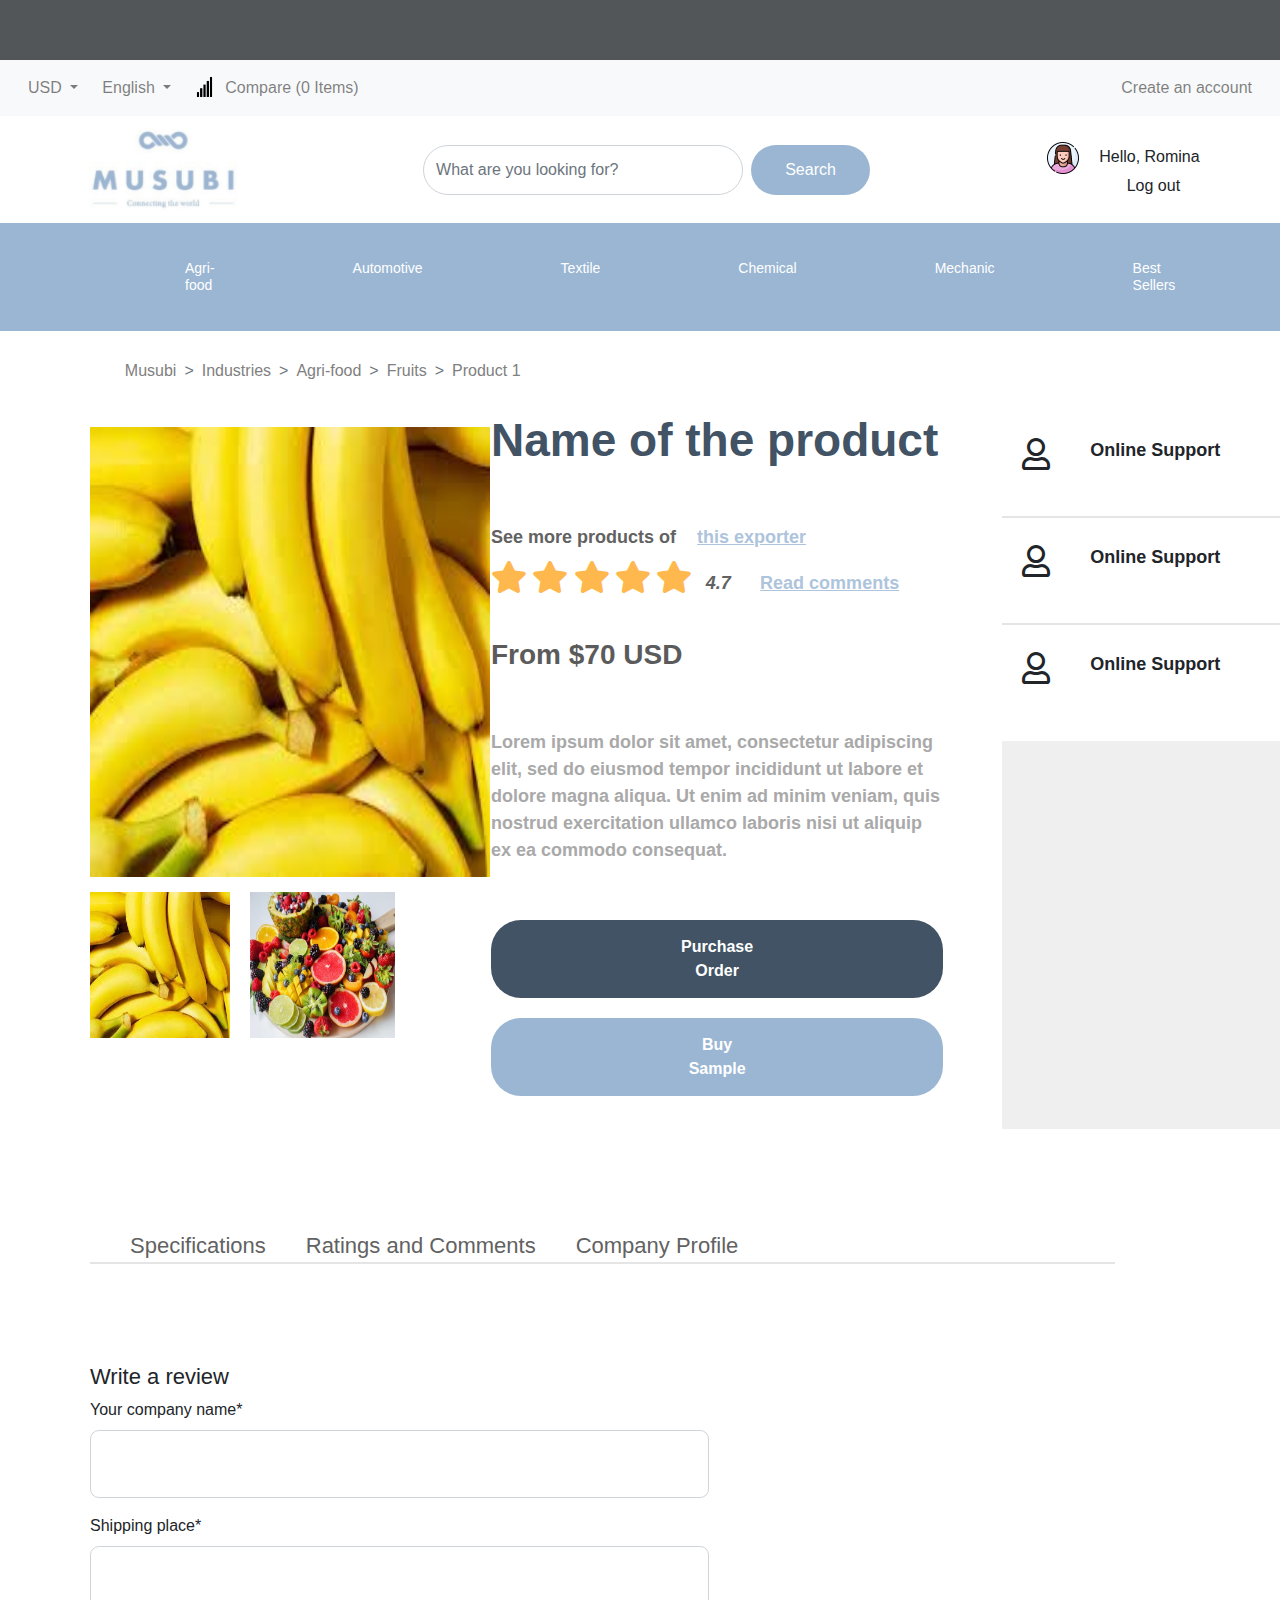
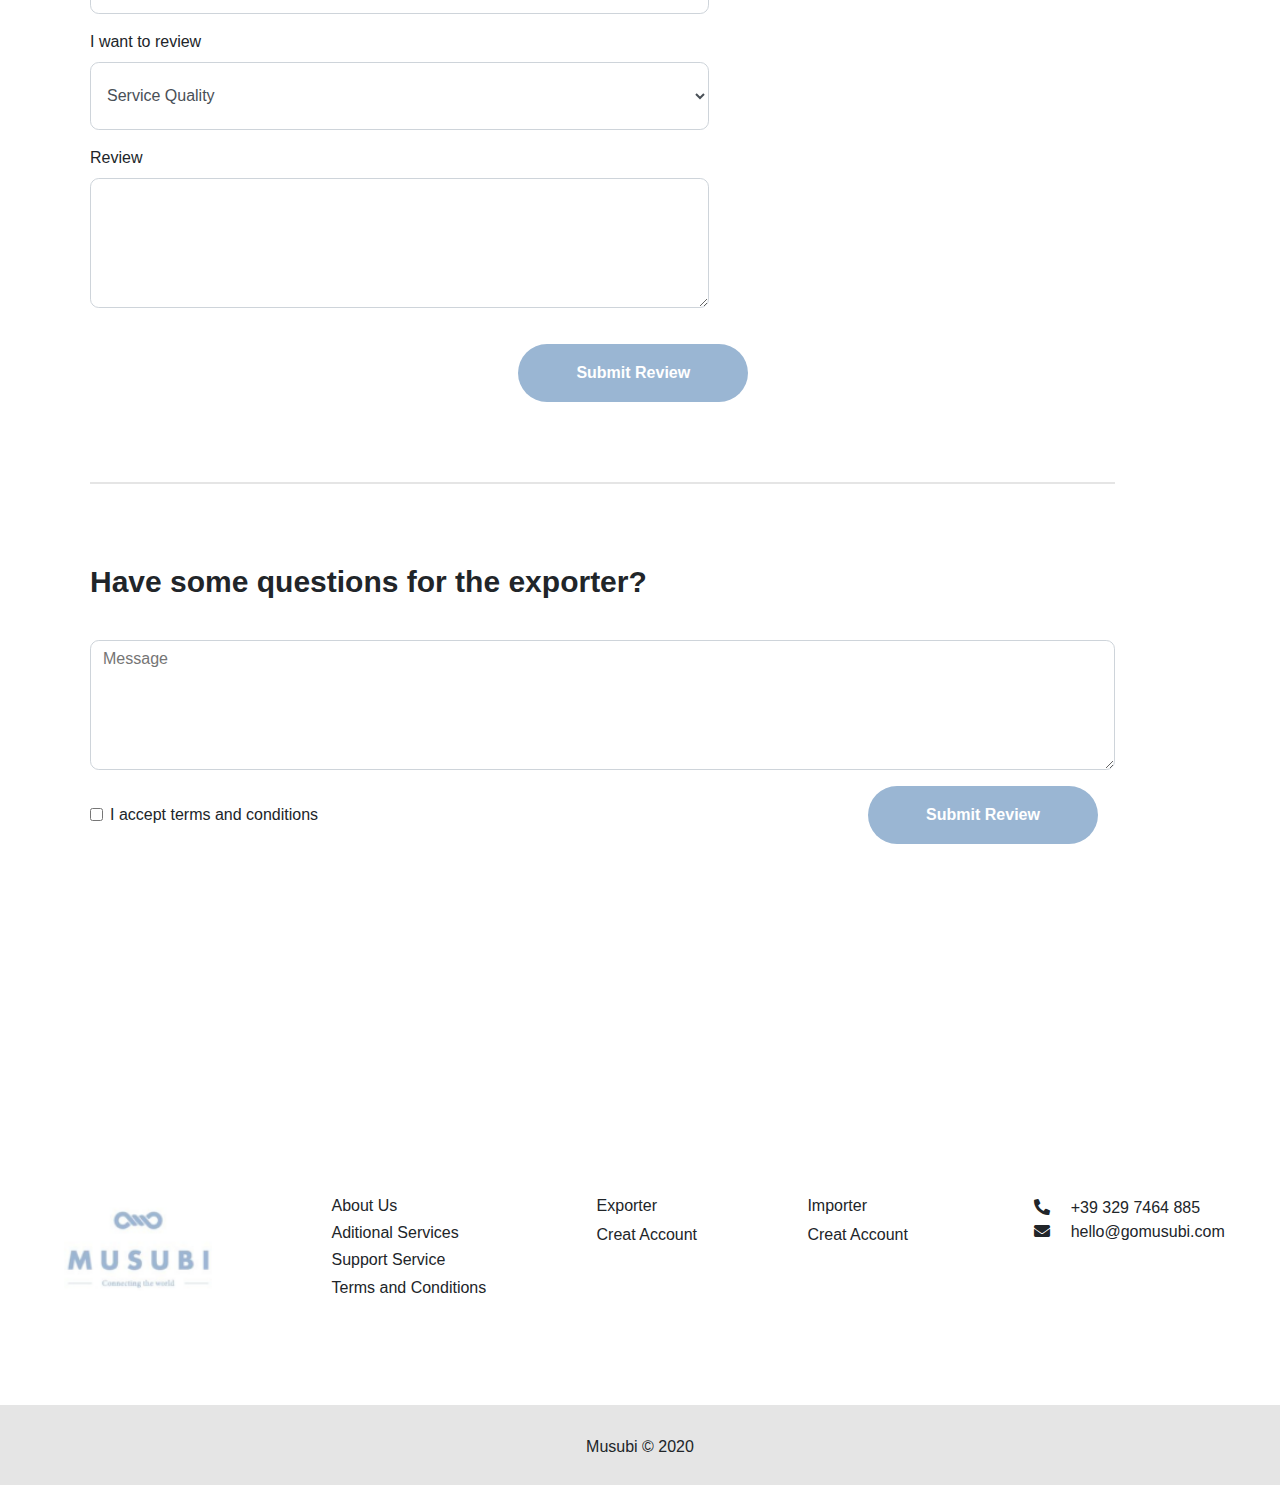
==== commit b157296b: "home page added" ====
--- a/product.html
+++ b/product.html
@@ -239,6 +239,65 @@
             <hr>
         </p>
 
+
+        <div class="collapse multi-collapse" id="multiCollapseExample2">
+            <div class="pd-info-box-main">
+                <div class="pd-box2-1">
+                    <h6>Company Name</h6>
+
+                    <span>Shipping Place</span>
+                </div>
+                <div class="pd-box2-2">
+                    <div class="pd-box2-items">
+                        <div class="pd-star-icons">
+                            <img src="icons/stars.png" alt="">
+                        </div>
+                        <div class="pd-box2-date">
+                            <span>Date / Date / Date
+                            </span>
+                        </div>
+                    </div>
+                    <div class="pd-box2-para">
+                        <p>Lorem ipsum dolor sit amet, consectetur adipiscing elit, sed do eiusmod
+                            tempor
+                            incididunt ut labore et dolore magna aliqua.
+                            Ut enim ad minim veniam, quis nostrud exercitation ullamco laboris nisi ut
+                            aliquip ex ea commodo consequat.
+                        </p>
+                    </div>
+                </div>
+            </div>
+            </div>
+            
+        <div class="collapse multi-collapse" id="multiCollapseExample3">
+            <div class="pd-info-box-main">
+                <div class="pd-box2-1">
+                    <h6>Company Name</h6>
+
+                    <span>Shipping Place</span>
+                </div>
+                <div class="pd-box2-2">
+                    <div class="pd-box2-items">
+                        <div class="pd-star-icons">
+                            <img src="icons/stars.png" alt="">
+                        </div>
+                        <div class="pd-box2-date">
+                            <span>Date / Date / Date
+                            </span>
+                        </div>
+                    </div>
+                    <div class="pd-box2-para">
+                        <p>Lorem ipsum dolor sit amet, consectetur adipiscing elit, sed do eiusmod
+                            tempor
+                            incididunt ut labore et dolore magna aliqua.
+                            Ut enim ad minim veniam, quis nostrud exercitation ullamco laboris nisi ut
+                            aliquip ex ea commodo consequat.
+                        </p>
+                    </div>
+                </div>
+            </div>
+            </div>
+
         <div class="collapse multi-collapse" id="multiCollapseExample1">
 
             <div class="card card-body ratings-card">
@@ -388,6 +447,13 @@
             </div>
         </div>
 
+
+
+
+
+
+
+        
     </section>
 
     <section class="review-section">
--- a/styleP.css
+++ b/styleP.css
@@ -180,7 +180,7 @@
 
 .prd-details-heading h1 {
     color: #415364;
-    font-size: 49px;
+    font-size: 46px;
     font-weight: bold;
     line-height: 0.6;
     margin-bottom: 70px;
@@ -639,7 +639,7 @@
         margin-top: 43px;
         margin-left: 10px;
     }
-    .nav-item h1{
+    .nav-item h1 {
         margin: 0 35px !important;
         font-size: 14px !important;
     }
@@ -751,7 +751,7 @@
         line-height: 1;
         margin-bottom: 25px;
     }
-    .nav-item h1{
+    .nav-item h1 {
         margin: 0 320px !important;
         font-size: 14px !important;
     }
@@ -853,7 +853,7 @@
         color: rgba(0, 0, 0, .5);
         margin: 0 13px;
     }
-    .nav-item h1{
+    .nav-item h1 {
         margin: 0 170px !important;
         font-size: 7px !important;
     }
@@ -1057,6 +1057,19 @@
 }
 
 @media (max-width: 360px) {
+    .top {
+        height: 50px;
+    }
+    /* .navbar-light .navbar-nav .nav-link {
+        color: rgba(0, 0, 0, .5);
+        margin: 0 2px;
+        font-size: 9px;
+    } */
+    .navbar-light .navbar-toggler {
+        color: rgba(0, 0, 0, .5);
+        border-color: rgba(0, 0, 0, .1);
+        padding-left: 0px;
+    }
     .topbar-2 {
         font-size: 9px;
     }
@@ -1066,7 +1079,7 @@
     .user-profile {
         display: flex;
     }
-    .nav-item h1{
+    .nav-item h1 {
         margin: 0 130px !important;
         font-size: 8px !important;
     }
@@ -1403,6 +1416,13 @@
         color: rgba(0, 0, 0, .5);
         margin: 0 2px !important;
     }
+    .nav-item h1 {
+        margin: 0 117px !important;
+        font-size: 8px !important;
+    }
+    /* .topbar-4-pd{
+        padding:0 10px
+    } */
     .bar-chart-icon {
         margin-right: 1px !important;
         width: 19px;
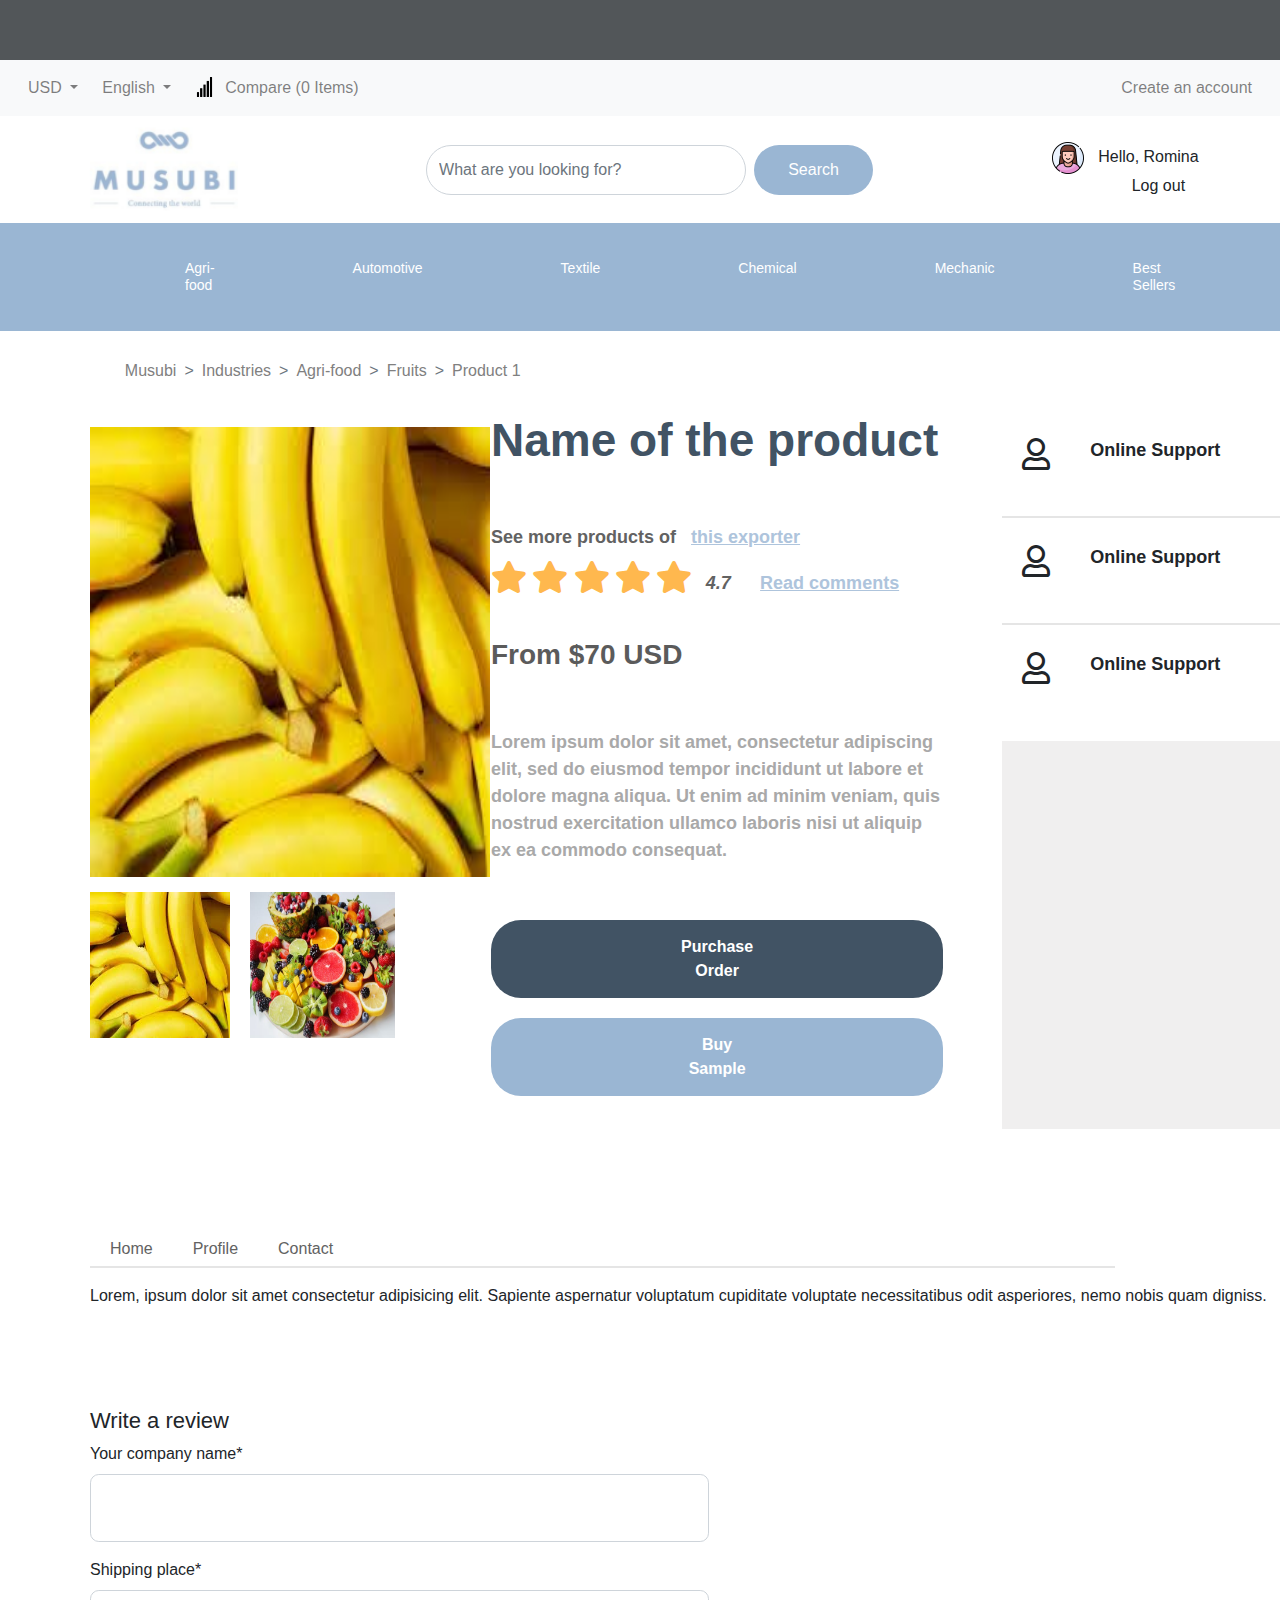
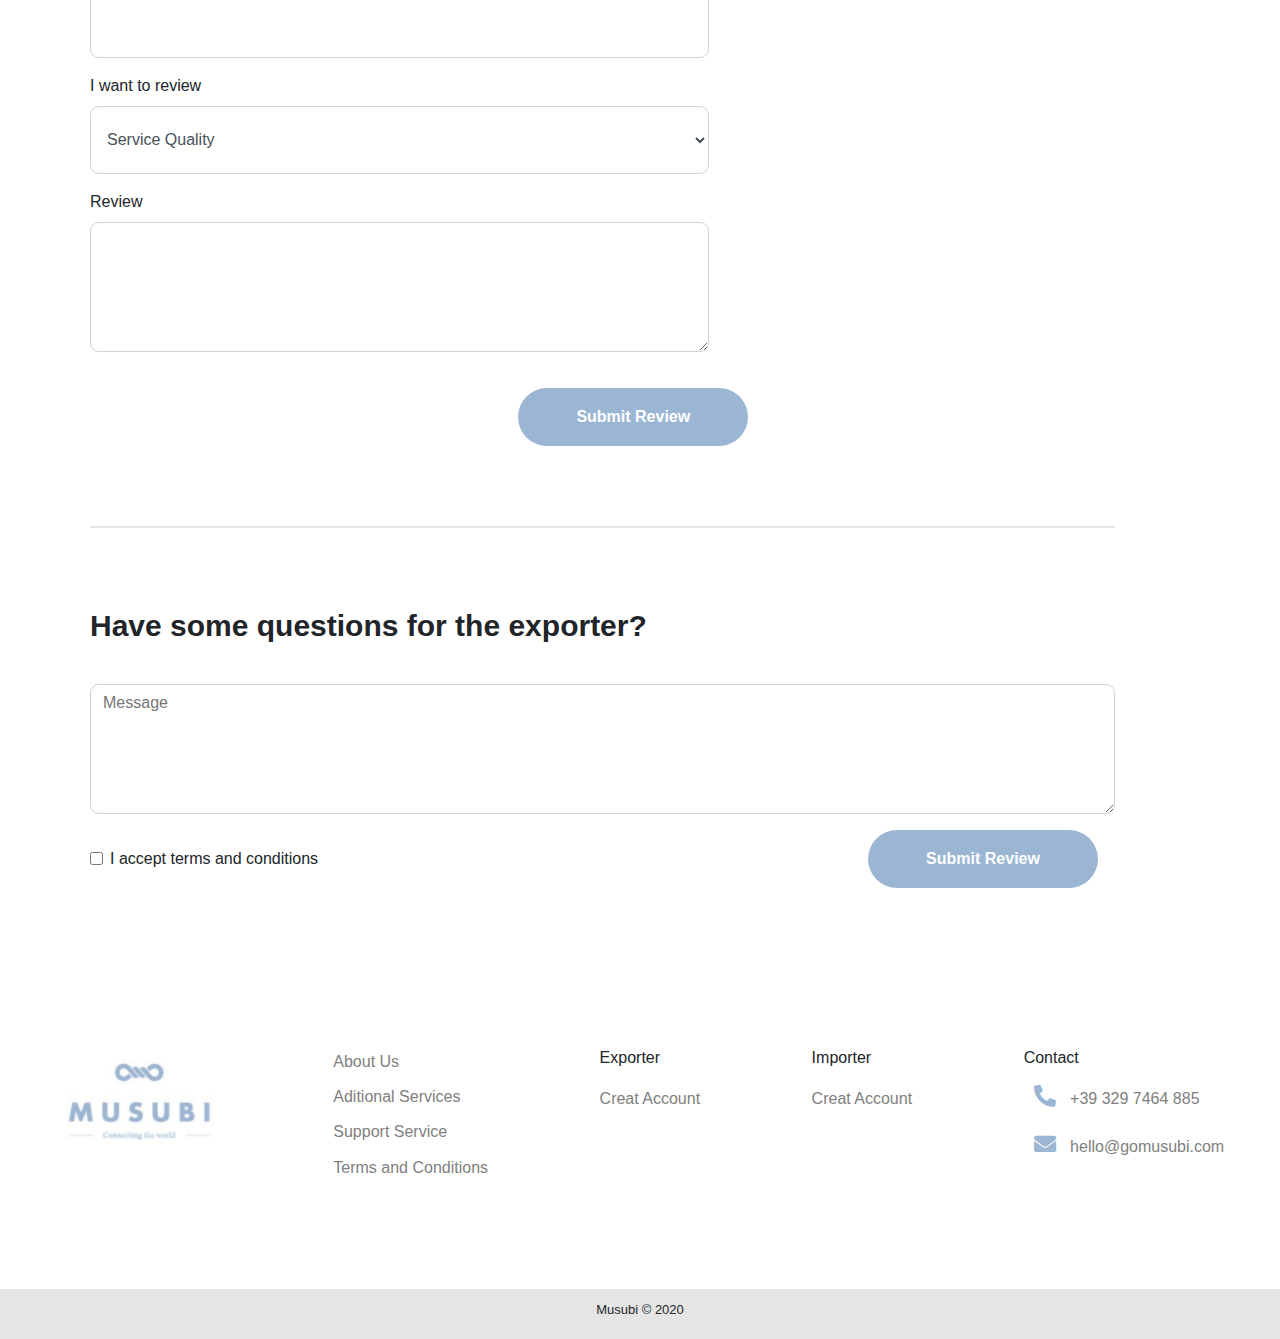
==== commit 4627aca2: "product.html updated" ====
--- a/product.html
+++ b/product.html
@@ -229,7 +229,181 @@
 
     <section class="product-info-section">
 
-        <p class="pd-info-items">
+
+        <ul class="nav" id="myTab" role="tablist">
+            <li class="nav-item" role="presentation">
+                <a class="nav-link " id="home-tab" data-toggle="tab" href="#Specifications" role="tab"
+                    aria-controls="home" aria-selected="true">Home</a>
+            </li>
+            <li class="nav-item" role="presentation">
+                <a class="nav-link" id="profile-tab" data-toggle="tab" href="#Ratings-and-Comments" role="tab"
+                    aria-controls="profile" aria-selected="false">Profile</a>
+            </li>
+            <li class="nav-item" role="presentation">
+                <a class="nav-link" id="contact-tab" data-toggle="tab" href="#CompanyProfile" role="tab"
+                    aria-controls="contact" aria-selected="false">Contact</a>
+            </li>
+        </ul>
+        <hr class="bottom-hr">
+        <div class="tab-content" id="myTabContent">
+            <div class="tab-pane fade show active" id="Specifications" role="tabpanel" aria-labelledby="home-tab">
+                <p>Lorem, ipsum dolor sit amet consectetur adipisicing elit. Sapiente aspernatur voluptatum cupiditate voluptate necessitatibus odit asperiores, nemo nobis quam digniss.</p>
+            </div>
+            <div class="tab-pane fade" id="Ratings-and-Comments" role="tabpanel" aria-labelledby="profile-tab">
+                <div class="card card-body ratings-card">
+                    <div class="pd-info-data">
+                        <div class="pd-info-box-1">
+                            <div class="rating-div-items">
+                                <p>4.7</p>
+                                <div class="stars-icons-pd">
+                                    <i class="fas fa-star"></i>
+                                    <i class="fas fa-star"></i>
+                                    <i class="fas fa-star"></i>
+                                    <i class="fas fa-star"></i>
+                                    <i class="fas fa-star fa-star-light"></i>
+                                </div>
+                                <span>254 Ratings</span>
+                            </div>
+                            <div class="pd-info-progress">
+                                <div class="progress-card">
+                                    <div class="pg-1 pr-4">
+                                        <span>5</span>
+                                    </div>
+                                    <div class="progress">
+                                        <div class="progress-bar" role="progressbar" style="width: 90%"
+                                            aria-valuenow="25" aria-valuemin="0" aria-valuemax="100"></div>
+                                    </div>
+                                    <div class="pg-1 pl-4">
+                                        <span>90%</span>
+                                    </div>
+                                </div>
+                                <div class="progress-card">
+                                    <div class="pg-1 pr-4">
+                                        <span>4</span>
+                                    </div>
+                                    <div class="progress">
+                                        <div class="progress-bar" role="progressbar" style="width: 8%"
+                                            aria-valuenow="25" aria-valuemin="0" aria-valuemax="100"></div>
+                                    </div>
+                                    <div class="pg-1 pl-4">
+                                        <span>8%</span>
+                                    </div>
+                                </div>
+                                <div class="progress-card">
+                                    <div class="pg-1 pr-4">
+                                        <span>3</span>
+                                    </div>
+                                    <div class="progress">
+                                        <div class="progress-bar" role="progressbar" style="width: 1%"
+                                            aria-valuenow="25" aria-valuemin="0" aria-valuemax="100"></div>
+                                    </div>
+                                    <div class="pg-1 pl-4">
+                                        <span>1%</span>
+                                    </div>
+                                </div>
+                                <div class="progress-card">
+                                    <div class="pg-1 pr-4">
+                                        <span>2</span>
+                                    </div>
+                                    <div class="progress">
+                                        <div class="progress-bar" role="progressbar" style="width:0%" aria-valuenow="25"
+                                            aria-valuemin="0" aria-valuemax="100"></div>
+                                    </div>
+                                    <div class="pg-1 pl-4">
+                                        <span>0%</span>
+                                    </div>
+                                </div>
+
+                                <div class="progress-card">
+                                    <div class="pg-1 pr-4">
+                                        <span>1</span>
+                                    </div>
+                                    <div class="progress">
+                                        <div class="progress-bar" role="progressbar" style="width: 1%"
+                                            aria-valuenow="25" aria-valuemin="0" aria-valuemax="100"></div>
+                                    </div>
+                                    <div class="pg-1 pl-4">
+                                        <span>1%</span>
+                                    </div>
+                                </div>
+                            </div>
+                        </div>
+                        <div class="pd-info-box-2">
+                            <div class="pd-box2-main-items">
+
+                                <hr>
+                                <div class="pd-info-box-main">
+                                    <div class="pd-box2-1">
+                                        <h6>Company Name</h6>
+
+                                        <span>Shipping Place</span>
+                                    </div>
+                                    <div class="pd-box2-2">
+                                        <div class="pd-box2-items">
+                                            <div class="pd-star-icons">
+                                                <img src="icons/stars.png" alt="">
+                                            </div>
+                                            <div class="pd-box2-date">
+                                                <span>Date / Date / Date
+                                                </span>
+                                            </div>
+                                        </div>
+                                        <div class="pd-box2-para">
+                                            <p>Lorem ipsum dolor sit amet, consectetur adipiscing elit, sed do eiusmod
+                                                tempor
+                                                incididunt ut labore et dolore magna aliqua.
+                                                Ut enim ad minim veniam, quis nostrud exercitation ullamco laboris nisi
+                                                ut
+                                                aliquip ex ea commodo consequat.
+                                            </p>
+                                        </div>
+                                    </div>
+                                </div>
+                            </div>
+                            <div class="pd-box2-main-items">
+
+                                <hr>
+                                <div class="pd-info-box-main">
+                                    <div class="pd-box2-1">
+                                        <h6>Company Name</h6>
+
+                                        <span>Shipping Place</span>
+                                    </div>
+                                    <div class="pd-box2-2">
+                                        <div class="pd-box2-items">
+                                            <div class="pd-star-icons">
+                                                <img src="icons/stars.png" alt="">
+                                            </div>
+                                            <div class="pd-box2-date">
+                                                <span>Date / Date / Date
+                                                </span>
+                                            </div>
+                                        </div>
+                                        <div class="pd-box2-para">
+                                            <p>Lorem ipsum dolor sit amet, consectetur adipiscing elit, sed do eiusmod
+                                                tempor
+                                                incididunt ut labore et dolore magna aliqua.
+                                                Ut enim ad minim veniam, quis nostrud exercitation ullamco laboris nisi
+                                                ut
+                                                aliquip ex ea commodo consequat.
+                                            </p>
+                                        </div>
+                                    </div>
+                                </div>
+                            </div>
+
+
+                        </div>
+                        <a class="comment-btn">More comments</a>
+                    </div>
+                </div>
+            </div>
+            <div class="tab-pane fade" id="CompanyProfile" role="tabpanel" aria-labelledby="contact-tab">
+                <p>Lorem ipsum dolor sit amet consectetur adipisicing elit. Magni, quo rem. Error cumque atque, hic
+                    illum totam iste harum? Animi ea </p>
+            </div>
+        </div>
+        <!-- <p class="pd-info-items">
             <a class="btn-rating" data-toggle="collapse" href="#multiCollapseExample2" role="button"
                 aria-expanded="false" aria-controls="multiCollapseExample1">Specifications</a>
             <a class="btn-rating" data-toggle="collapse" href="#multiCollapseExample1" role="button"
@@ -237,10 +411,10 @@
             <a class="btn-rating" data-toggle="collapse" href="#multiCollapseExample3" role="button"
                 aria-expanded="false" aria-controls="multiCollapseExample3">Company Profile</a>
             <hr>
-        </p>
-
-
-        <div class="collapse multi-collapse" id="multiCollapseExample2">
+        </p> -->
+
+
+        <!-- <div class="collapse multi-collapse" id="multiCollapseExample2">
             <div class="pd-info-box-main">
                 <div class="pd-box2-1">
                     <h6>Company Name</h6>
@@ -267,9 +441,9 @@
                     </div>
                 </div>
             </div>
-            </div>
-            
-        <div class="collapse multi-collapse" id="multiCollapseExample3">
+        </div> -->
+
+        <!-- <div class="collapse multi-collapse" id="multiCollapseExample3">
             <div class="pd-info-box-main">
                 <div class="pd-box2-1">
                     <h6>Company Name</h6>
@@ -296,9 +470,9 @@
                     </div>
                 </div>
             </div>
-            </div>
-
-        <div class="collapse multi-collapse" id="multiCollapseExample1">
+        </div> -->
+
+        <!-- <div class="collapse multi-collapse" id="multiCollapseExample1">
 
             <div class="card card-body ratings-card">
                 <div class="pd-info-data">
@@ -445,15 +619,15 @@
                     <a class="comment-btn">More comments</a>
                 </div>
             </div>
-        </div>
-
-
-
-
-
-
-
-        
+        </div> -->
+
+
+
+
+
+
+
+
     </section>
 
     <section class="review-section">
@@ -517,7 +691,6 @@
 
         </div>
     </section>
-
     <footer>
         <div class="footer-main">
             <div class="brand-logo">
@@ -532,6 +705,44 @@
             </div>
             <div class="ft-txt">
                 <h6>Exporter</h6>
+                <span>Creat Account</span>
+            </div>
+            <div class="ft-txt">
+                <h6>Importer</h6>
+                <span>Creat Account</span>
+            </div>
+            <div class="footer-contact">
+                <h6>Contact</h6>
+
+                <div class="ft-contact-items">
+                    <i class="fas fa-phone-alt"></i>
+                    <span>+39 329 7464 885</span>
+                </div>
+                <div class="ft-contact-items">
+                    <i class="fas fa-envelope"></i>
+                    <span>hello@gomusubi.com</span>
+                </div>
+            </div>
+        </div>
+        <div class="footer-end">
+            <h6>Musubi © 2020</h6>
+        </div>
+    </footer>
+
+    <!-- <footer>
+        <div class="footer-main">
+            <div class="brand-logo">
+                <img src="images/logo1.PNG" alt="">
+            </div>
+            <div class="footer-details">
+                <h6>About Us</h6>
+                <h6>Aditional Services</h6>
+                <h6>Support Service</h6>
+                <h6>Terms and Conditions
+                </h6>
+            </div>
+            <div class="ft-txt">
+                <h6>Exporter</h6>
                 <span>Creat Account
                 </span>
             </div>
@@ -554,7 +765,7 @@
         <div class="footer-end">
             <h6>Musubi © 2020</h6>
         </div>
-    </footer>
+    </footer> -->
 
     <script src="https://code.jquery.com/jquery-3.5.1.slim.min.js"
         integrity="sha384-DfXdz2htPH0lsSSs5nCTpuj/zy4C+OGpamoFVy38MVBnE+IbbVYUew+OrCXaRkfj" crossorigin="anonymous">
--- a/styleP.css
+++ b/styleP.css
@@ -14,6 +14,20 @@
     display: inline-block;
     width: 28px !important;
     height: 24px !important;
+    margin-left: 0;
+}
+
+.navbar-light .navbar-toggler {
+    color: rgba(0, 0, 0, .5);
+    border: 3px solid;
+    background-color: white;
+    height: 38px;
+    padding: 0 6px;
+    border-color: white;
+}
+
+.dropdown-menu {
+    position: absolute !important;
 }
 
 .topbar-2 {
@@ -302,7 +316,7 @@
 }
 
 .product-info-section hr {
-    margin-top: -1rem;
+    margin-top: -3px;
     width: 1025px !important;
 }
 
@@ -310,13 +324,16 @@
     display: flex;
 }
 
-.pd-info-items a {
+.product-info-section a {
     margin-left: 40px;
-    color: #626262;
-}
-
-.pd-info-items a:hover {
+    color: #626262 !important;
+}
+
+.product-info-section a:hover {
     font-weight: bold;
+    border-bottom: 3px solid black;
+    font-size: 15px;
+    text-decoration: none;
 }
 
 .btn-rating {
@@ -562,6 +579,72 @@
 }
 
 footer {
+    margin-top: 10rem;
+}
+
+.footer-main {
+    display: flex;
+    justify-content: space-around;
+}
+
+.footer-main span {
+    color: gray;
+}
+
+.footer-details h6 {
+    flex-direction: column;
+    font-weight: normal;
+    color: gray;
+    line-height: 1.7rem;
+}
+
+.ft-txt {
+    display: flex;
+    flex-direction: column;
+    line-height: 3rem;
+}
+
+.ft-txt span {
+    flex-direction: column;
+    margin-left: 0;
+}
+
+.footer-contact {
+    display: flex;
+    flex-direction: column;
+}
+
+.ft-contact-items {
+    line-height: 3rem;
+}
+
+.ft-contact-items i, span {
+    margin-left: 10px;
+}
+
+.ft-contact-items i {
+    color: #9AB6D3;
+    font-size: 22px;
+}
+
+.footer-end {
+    margin-top: 100px;
+    background-color: #E5E5E5;
+    width: 100%;
+    height: 50px;
+    display: flex;
+    justify-content: center;
+}
+
+.footer-end h6 {
+    /* text-align: center; */
+    font-size: 13px;
+    display: flex;
+    justify-content: center;
+    align-items: center;
+}
+
+/* footer {
     margin-top: 22rem;
 }
 
@@ -598,7 +681,7 @@
 .footer-end h6 {
     text-align: center;
     padding-top: 32px;
-}
+} */
 
 @media (max-width: 1366px) {
     .nav-link {
@@ -712,10 +795,10 @@
         font-weight: bold;
         margin-top: 20px;
         width: 340px;
-        height: 62px;
+        height: 62px;   
     }
     .product-info-section hr {
-        margin-top: 1rem;
+        margin-top: -1px;
         width: 903px !important;
     }
     .review-section hr {
@@ -791,7 +874,7 @@
         margin-top: 22px;
     }
     .product-info-section hr {
-        margin-top: -17px !important;
+        margin-top: -2px !important;
         width: 633px !important;
     }
     .blank-div {
@@ -800,15 +883,6 @@
         background-color: #F0EFEF;
         margin-top: 43px;
     }
-    .btn-rating {
-        border: none;
-        font-size: 14px;
-        transition: 0.2s;
-    }
-    .product-info-section hr {
-        margin-top: 1rem;
-        width: 633px !important;
-    }
     .progress {
         width: 298px;
     }
@@ -843,6 +917,18 @@
         font-weight: bold;
         margin-left: 202px;
     }
+    .footer-main {
+        display: flex;
+        flex-direction: column;
+        align-items: center;
+        text-align: center;
+    }
+    .footer-details {
+        margin-bottom: 20px;
+    }
+    .ft-txt {
+        margin-bottom: 20px;
+    }
 }
 
 @media (max-width: 576px) {
@@ -854,8 +940,8 @@
         margin: 0 13px;
     }
     .nav-item h1 {
-        margin: 0 170px !important;
-        font-size: 7px !important;
+        margin: 0 224px !important;
+        font-size: 8px !important;
     }
     .brand-logo img {
         width: 95px;
@@ -896,6 +982,13 @@
         font-size: 12px;
         margin-left: 60px;
     }
+    .topbar-4-pd {
+        padding: 0px 0px 0px 0px;
+        height: max-content;
+    }
+    .topbar-4-pd h1 {
+        font-size: 10px;
+    }
     .breadcrumb {
         background-color: white;
         padding: 1.75rem 2.8rem;
@@ -972,14 +1065,9 @@
         width: 263px;
         height: 291px;
     }
-    .btn-rating {
-        border: none;
-        font-size: 14px;
-        transition: 0.2s;
-    }
     .product-info-section hr {
-        margin-top: -1.1rem;
-        width: 413px !important;
+        margin-top: -1px !important;
+        width: 474px !important;
     }
     .pd-info-box-1 {
         display: flex;
@@ -1003,9 +1091,6 @@
         font-size: 22px;
         margin-bottom: 20px;
     }
-    .footer-contact i, span {
-        margin-left: 0px;
-    }
     .pd-box2-para {
         margin-top: 23px;
         margin-bottom: 40px;
@@ -1037,9 +1122,705 @@
         font-weight: bold;
         margin-left: 274px;
     }
+    .footer-main {
+        display: flex;
+        flex-direction: column;
+        align-items: center;
+        text-align: center;
+    }
+    .footer-details {
+        margin-bottom: 20px;
+    }
+    .ft-txt {
+        margin-bottom: 20px;
+    }
+}
+
+@media (max-width: 425px) {
+    .top {
+        height: 50px;
+    }
+    /* .navbar-light .navbar-nav .nav-link {
+        color: rgba(0, 0, 0, .5);
+        margin: 0 2px;
+        font-size: 9px;
+    } */
+    .navbar-toggler {
+        font-size: 10px;
+    }
+    .navbar-toggler-icon {
+        display: inline-block;
+        width: 36px !important;
+        height: 27px !important;
+        padding: 0;
+    }
+    .navbar-light .navbar-toggler {
+        height: 30px;
+        padding: 0px;
+        border: none !important;
+    }
+    .topbar-2 {
+        font-size: 9px;
+    }
+    .tobar-2-nav {
+        flex-direction: row;
+    }
+    .user-profile {
+        display: flex;
+    }
+    .nav-item h1 {
+        margin: 0 130px !important;
+        font-size: 8px !important;
+    }
+    .log-out-span {
+        font-size: 12px;
+        margin-left: 153px !important;
+    }
+    .topbar-4 {
+        background-color: #9AB6D3;
+        padding: 13px;
+    }
+    .navbar-light .navbar-nav .nav-link {
+        color: rgba(0, 0, 0, .5);
+        margin: 0 4px;
+    }
+    .brand-logo img {
+        width: 87px;
+        height: 84px;
+        object-fit: contain;
+        margin-left: 10px;
+    }
+    .search-input {
+        width: 156px !important;
+        height: 38px !important;
+        font-size: 10px;
+    }
+    .search-btn {
+        padding: 5px 19px !important;
+        height: 38px;
+        width: 78px;
+        margin-left: 3px;
+    }
+    .profile-img {
+        width: 22px;
+        height: 22px;
+    }
+    .topbar-2 {
+        flex-wrap: nowrap;
+        font-size: 10px;
+    }
+    .bar-chart-icon {
+        margin-right: -2px !important;
+        width: 19px;
+        height: 12px;
+    }
+    .user-profile {
+        /* margin-right: 20px; */
+    }
+    .hello-span {
+        font-size: 12px;
+    }
+    .log-out-span {
+        font-size: 12px;
+        margin-left: 60px;
+    }
+    .breadcrumb {
+        background-color: white;
+        padding: 1.75rem 2.8rem;
+        height: 80px;
+    }
+    .breadcrumb-item+.breadcrumb-item::before {
+        display: inline-block;
+        padding-right: 22px;
+        color: #6c757d;
+        content: ">";
+    }
+    .product-data {
+        flex-direction: column;
+        margin-left: 46px;
+    }
+    .product-details {
+        width: 100%;
+    }
+    .product-img img {
+        width: 233px;
+        height: 230px;
+        object-fit: contain;
+    }
+    #product-img-1 img {
+        height: 80px;
+        width: 80px;
+    }
+    #product-img-2 img {
+        height: 80px;
+        width: 80px;
+    }
+    .prd-details-heading h1 {
+        color: #415364;
+        font-size: 26px;
+        font-weight: bold;
+        line-height: 1.2;
+        margin-bottom: 22px;
+        margin-top: 55px;
+    }
+    .prd-details-para-1 p {
+        color: #626262;
+        font-size: 14px;
+        font-weight: bold;
+        margin-left: -4px;
+        margin-bottom: 10px;
+    }
+    .prd-details-para-1 span {
+        text-decoration: underline;
+        color: #AEC4DC;
+        font-size: 18px;
+    }
+    .stars-icons {
+        font-size: 20px !important;
+        margin-bottom: 40px;
+    }
+    .stars-icons .read-cmnts-txt {
+        font-size: 14px;
+        font-weight: bold;
+        text-decoration: underline;
+        color: #AEC4DC;
+    }
+    .prd-button-1 {
+        padding: 0;
+        border-radius: 30px;
+        background-color: #415364;
+        color: white;
+        border: none;
+        font-weight: bold;
+        width: 70%;
+        height: 61px;
+    }
+    .prd-button-2 {
+        padding: 0;
+        border-radius: 30px;
+        background-color: #9AB6D3;
+        color: white;
+        border: none;
+        font-weight: bold;
+        margin-top: 20px;
+        width: 70%;
+        height: 61px;
+        margin-bottom: 30px;
+    }
+    .prodouct-contact {
+        margin-left: 10px;
+    }
+    hr {
+        width: 260 px;
+        margin-top: 1rem;
+    }
+    .blank-div {
+        width: 263px;
+        height: 291px;
+    }
+    .btn-rating {
+        border: none;
+        font-size: 14px;
+        transition: 0.2s;
+    }
+    .product-info-section {
+        margin-left: 17px;
+        margin-bottom: 37px;
+    }
+    .product-info-section hr {
+        margin-top: -1.1rem;
+        width: 318px !important;
+    }
+    .review-btn {
+        padding: 15px 29px;
+        border-radius: 30px;
+        background-color: #9AB6D3;
+        color: white;
+        border: none;
+        font-weight: bold;
+        margin-top: 20px;
+        margin-left: -1%;
+    }
+    .pd-info-items a {
+        margin-left: 15px;
+        color: #626262;
+        font-size: 11px;
+    }
+    .pd-info-items a:hover {
+        font-size: 10px;
+    }
+    .pd-info-box-1 {
+        display: flex;
+        flex-direction: column;
+    }
+    .pd-box2-1 h6 {
+        font-size: 10px;
+        font-weight: bold;
+    }
+    .pd-box2-1 span {
+        font-size: 10px;
+        font-weight: bold;
+        margin-left: 0;
+    }
+    .pd-star-icons img {
+        width: 80px;
+        line-height: 1px;
+    }
+    .pd-box2-para {
+        margin-top: 30px !important;
+    }
+    .pd-box2-para p {
+        width: 55%;
+        margin-top: 12px;
+        font-size: 7px;
+        margin-left: -1px;
+    }
+    .rating-div-items .stars-icons-pd {
+        display: flex;
+    }
+    .rating-div-items {
+        margin-top: 0px;
+        width: 23%;
+        font-weight: 600;
+        font-size: 22px;
+        margin-bottom: 20px;
+    }
+    .rating-div-items p {
+        font-size: 24px;
+        font-weight: bold;
+        font-style: italic;
+    }
+    .pd-info-progress {
+        display: flex;
+        flex-direction: column;
+        width: 263px;
+    }
+    .pd-box2-date {
+        padding-left: 146px;
+    }
+    .pd-box2-date span {
+        font-size: 10px;
+        font-weight: bold;
+        margin-left: -123px;
+    }
+    .product-info-section hr {
+        margin-top: -1.1rem;
+        width: 282px !important;
+    }
+    .fa-star {
+        color: #FFB84E;
+        font-size: 14px;
+    }
+    .pd-box2-para {
+        margin-top: -49px;
+        margin-bottom: 40px;
+    }
+    .pd-box2-para p {
+        width: 55%;
+    }
+    .review-section {
+        margin-left: 34px;
+    }
+    .review-input {
+        display: block;
+        width: 73% !important;
+        height: 53px !important;
+    }
+    .review-textarea {
+        width: 91% !important;
+        height: 124px !important;
+    }
+    .review-section hr {
+        width: 256px !important;
+        margin-top: 55px;
+    }
+    .message-section {
+        margin-left: 33px;
+        margin-top: 55px;
+    }
+    .msg-heading h1 {
+        font-size: 20px;
+        font-weight: bold;
+        margin-bottom: 40px;
+    }
+    .msg-textarea {
+        width: 89%;
+    }
+    .msg-btn {
+        padding: 13px 17px;
+        border-radius: 30px;
+        background-color: #9AB6D3;
+        color: white;
+        border: none;
+        font-weight: bold;
+        margin-top: 14px;
+        margin-left: 60px;
+    }
+    .footer-main {
+        display: flex;
+        flex-direction: column;
+        align-items: center;
+        text-align: center;
+    }
+    .footer-details {
+        margin-bottom: 20px;
+    }
+    .ft-txt {
+        margin-bottom: 20px;
+    }
+}
+
+@media (max-width: 375px) {
+    .top {
+        height: 50px;
+    }
+    /* .navbar-light .navbar-nav .nav-link {
+        color: rgba(0, 0, 0, .5);
+        margin: 0 2px;
+        font-size: 9px;
+    } */
+    .navbar-toggler {
+        font-size: 10px;
+    }
+    .navbar-toggler-icon {
+        display: inline-block;
+        width: 36px !important;
+        height: 27px !important;
+        padding: 0;
+    }
+    .navbar-light .navbar-toggler {
+        height: 30px;
+        padding: 0px;
+        border: none !important;
+    }
+    .topbar-2 {
+        font-size: 9px;
+    }
+    .tobar-2-nav {
+        flex-direction: row;
+    }
+    .user-profile {
+        display: flex;
+    }
+    .nav-item h1 {
+        margin: 0 130px !important;
+        font-size: 8px !important;
+    }
+    .log-out-span {
+        font-size: 12px;
+        margin-left: 153px !important;
+    }
+    .topbar-4 {
+        background-color: #9AB6D3;
+        padding: 13px;
+    }
+    .navbar-light .navbar-nav .nav-link {
+        color: rgba(0, 0, 0, .5);
+        margin: 0 4px;
+    }
+    .brand-logo img {
+        width: 87px;
+        height: 84px;
+        object-fit: contain;
+        margin-left: 10px;
+    }
+    .search-input {
+        width: 156px !important;
+        height: 38px !important;
+        font-size: 10px;
+    }
+    .search-btn {
+        padding: 5px 19px !important;
+        height: 38px;
+        width: 78px;
+        margin-left: 3px;
+    }
+    .profile-img {
+        width: 22px;
+        height: 22px;
+    }
+    .topbar-2 {
+        flex-wrap: nowrap;
+        font-size: 10px;
+    }
+    .bar-chart-icon {
+        margin-right: -2px !important;
+        width: 19px;
+        height: 12px;
+    }
+    .user-profile {
+        /* margin-right: 20px; */
+    }
+    .hello-span {
+        font-size: 12px;
+    }
+    .log-out-span {
+        font-size: 12px;
+        margin-left: 60px;
+    }
+    .breadcrumb {
+        background-color: white;
+        padding: 1.75rem 2.8rem;
+        height: 80px;
+    }
+    .breadcrumb-item+.breadcrumb-item::before {
+        display: inline-block;
+        padding-right: 22px;
+        color: #6c757d;
+        content: ">";
+    }
+    .product-data {
+        flex-direction: column;
+        margin-left: 46px;
+    }
+    .product-details {
+        width: 100%;
+    }
+    .product-img img {
+        width: 233px;
+        height: 230px;
+        object-fit: contain;
+    }
+    #product-img-1 img {
+        height: 80px;
+        width: 80px;
+    }
+    #product-img-2 img {
+        height: 80px;
+        width: 80px;
+    }
+    .prd-details-heading h1 {
+        color: #415364;
+        font-size: 26px;
+        font-weight: bold;
+        line-height: 1.2;
+        margin-bottom: 22px;
+        margin-top: 55px;
+    }
+    .prd-details-para-1 p {
+        color: #626262;
+        font-size: 14px;
+        font-weight: bold;
+        margin-left: -4px;
+        margin-bottom: 10px;
+    }
+    .prd-details-para-1 span {
+        text-decoration: underline;
+        color: #AEC4DC;
+        font-size: 18px;
+    }
+    .stars-icons {
+        font-size: 20px !important;
+        margin-bottom: 40px;
+    }
+    .stars-icons .read-cmnts-txt {
+        font-size: 14px;
+        font-weight: bold;
+        text-decoration: underline;
+        color: #AEC4DC;
+    }
+    .prd-button-1 {
+        padding: 0;
+        border-radius: 30px;
+        background-color: #415364;
+        color: white;
+        border: none;
+        font-weight: bold;
+        width: 70%;
+        height: 61px;
+    }
+    .prd-button-2 {
+        padding: 0;
+        border-radius: 30px;
+        background-color: #9AB6D3;
+        color: white;
+        border: none;
+        font-weight: bold;
+        margin-top: 20px;
+        width: 70%;
+        height: 61px;
+        margin-bottom: 30px;
+    }
+    .prodouct-contact {
+        margin-left: 10px;
+    }
+    hr {
+        width: 260 px;
+        margin-top: 1rem;
+    }
+    .blank-div {
+        width: 263px;
+        height: 291px;
+    }
+    .btn-rating {
+        border: none;
+        font-size: 14px;
+        transition: 0.2s;
+    }
+    .product-info-section {
+        margin-left: 17px;
+        margin-bottom: 37px;
+    }
+    .product-info-section hr {
+        margin-top: -1.1rem;
+        width: 318px !important;
+    }
+    .review-btn {
+        padding: 15px 29px;
+        border-radius: 30px;
+        background-color: #9AB6D3;
+        color: white;
+        border: none;
+        font-weight: bold;
+        margin-top: 20px;
+        margin-left: -1%;
+    }
+    .pd-info-items a {
+        margin-left: 15px;
+        color: #626262;
+        font-size: 11px;
+    }
+    .pd-info-items a:hover {
+        font-size: 10px;
+    }
+    .pd-info-box-1 {
+        display: flex;
+        flex-direction: column;
+    }
+    .pd-box2-1 h6 {
+        font-size: 10px;
+        font-weight: bold;
+    }
+    .pd-box2-1 span {
+        font-size: 10px;
+        font-weight: bold;
+        margin-left: 0;
+    }
+    .pd-star-icons img {
+        width: 80px;
+        line-height: 1px;
+    }
+    .pd-box2-para {
+        margin-top: 30px !important;
+    }
+    .pd-box2-para p {
+        width: 55%;
+        margin-top: 12px;
+        font-size: 7px;
+        margin-left: -1px;
+    }
+    .rating-div-items .stars-icons-pd {
+        display: flex;
+    }
+    .rating-div-items {
+        margin-top: 0px;
+        width: 23%;
+        font-weight: 600;
+        font-size: 22px;
+        margin-bottom: 20px;
+    }
+    .rating-div-items p {
+        font-size: 24px;
+        font-weight: bold;
+        font-style: italic;
+    }
+    .pd-info-progress {
+        display: flex;
+        flex-direction: column;
+        width: 263px;
+    }
+    .pd-box2-date {
+        padding-left: 146px;
+    }
+    .pd-box2-date span {
+        font-size: 10px;
+        font-weight: bold;
+        margin-left: -123px;
+    }
+    .product-info-section hr {
+        margin-top: -1.1rem;
+        width: 282px !important;
+    }
+    .fa-star {
+        color: #FFB84E;
+        font-size: 14px;
+    }
+    .pd-box2-para {
+        margin-top: -49px;
+        margin-bottom: 40px;
+    }
+    .pd-box2-para p {
+        width: 55%;
+    }
+    .review-section {
+        margin-left: 34px;
+    }
+    .review-input {
+        display: block;
+        width: 73% !important;
+        height: 53px !important;
+    }
+    .review-textarea {
+        width: 91% !important;
+        height: 124px !important;
+    }
+    .review-section hr {
+        width: 256px !important;
+        margin-top: 55px;
+    }
+    .message-section {
+        margin-left: 33px;
+        margin-top: 55px;
+    }
+    .msg-heading h1 {
+        font-size: 20px;
+        font-weight: bold;
+        margin-bottom: 40px;
+    }
+    .msg-textarea {
+        width: 89%;
+    }
+    .msg-btn {
+        padding: 13px 17px;
+        border-radius: 30px;
+        background-color: #9AB6D3;
+        color: white;
+        border: none;
+        font-weight: bold;
+        margin-top: 14px;
+        margin-left: 60px;
+    }
+    .footer-main {
+        display: flex;
+        flex-direction: column;
+        align-items: center;
+        text-align: center;
+    }
+    .footer-details {
+        margin-bottom: 20px;
+    }
+    .ft-txt {
+        margin-bottom: 20px;
+    }
+    /* footer {
+        margin-top: 13rem;
+        display: flex ;
+        flex-direction: column !important;
+    }
     .footer-details h6 {
         flex-direction: column;
-        font-size: 11px;
+        font-size: 10px;
+        margin-left: 93px;
+        padding-right: 15px;
+    }
+    .footer-main {
+        display: flex;
+        flex-wrap: wrap;
+        justify-content: space-evenly;
+    }
+    .ft-txt{
+        margin-left: 10px;
+
     }
     .ft-txt h6 {
         font-size: 10px;
@@ -1050,10 +1831,14 @@
         line-height: 1.3;
         flex-direction: column;
     }
+    .footer-contact i{
+        color: #9AB6D3;
+
+    }
     .footer-contact i, span {
-        margin-left: 0px;
-        font-size: 10px;
-    }
+        margin-left: 16px;
+        font-size: 10px;
+    } */
 }
 
 @media (max-width: 360px) {
@@ -1322,10 +2107,6 @@
         color: #FFB84E;
         font-size: 14px;
     }
-    .footer-contact i, span {
-        margin-left: 2px;
-        font-size: 12px;
-    }
     .pd-box2-para {
         margin-top: -49px;
         margin-bottom: 40px;
@@ -1371,33 +2152,6 @@
         margin-top: 14px;
         margin-left: 60px;
     }
-    footer {
-        margin-top: 13rem;
-    }
-    .footer-details h6 {
-        flex-direction: column;
-        font-size: 10px;
-        margin-left: 93px;
-        padding-right: 15px;
-    }
-    .footer-main {
-        display: flex;
-        flex-wrap: wrap;
-        justify-content: space-evenly;
-    }
-    .ft-txt h6 {
-        font-size: 10px;
-        font-weight: bold;
-    }
-    .footer-contact {
-        display: flex;
-        line-height: 1.3;
-        flex-direction: column;
-    }
-    .footer-contact i, span {
-        margin-left: 16px;
-        font-size: 10px;
-    }
 }
 
 @media (max-width: 344px) {
@@ -1414,11 +2168,24 @@
 @media (max-width: 320px) {
     .nav-link {
         color: rgba(0, 0, 0, .5);
-        margin: 0 2px !important;
+        margin: 0 1px !important;
     }
     .nav-item h1 {
         margin: 0 117px !important;
         font-size: 8px !important;
+    }
+    .navbar-toggler {
+        font-size: 10px;
+    }
+    .navbar-toggler-icon {
+        display: inline-block;
+        width: 28px !important;
+        height: 21px !important;
+    }
+    .navbar-light .navbar-toggler {
+        height: 25px;
+        padding: 0px;
+        border: none !important;
     }
     /* .topbar-4-pd{
         padding:0 10px
@@ -1441,6 +2208,18 @@
         font-size: 13px;
         margin-left: 7px !important;
     }
+    .pd-star-icons img {
+        width: 72px;
+        line-height: 1px;
+    }
+    .pd-box2-date {
+        padding-left: 114px;
+    }
+    .pd-box2-date span {
+        font-size: 9px;
+        font-weight: bold;
+        margin-left: -92px;
+    }
 }
 
 @media (max-width: 332px) {
